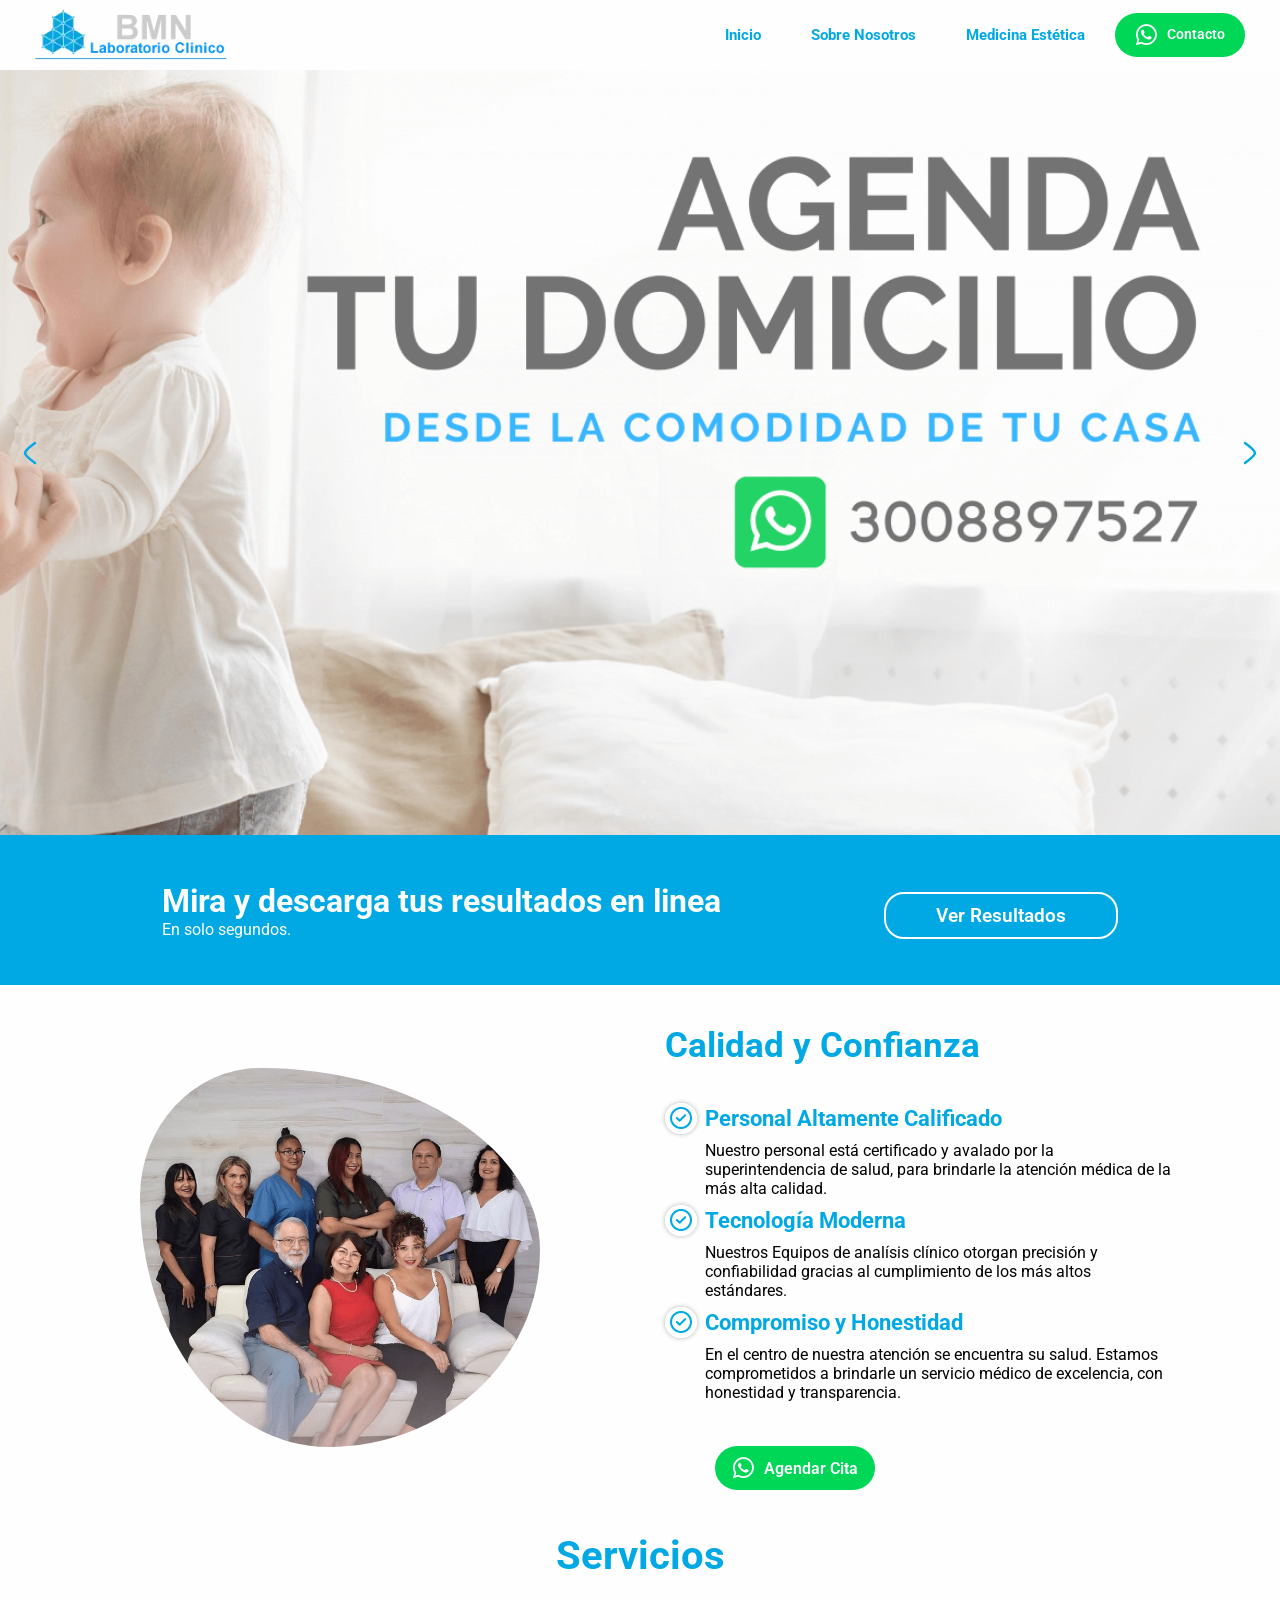
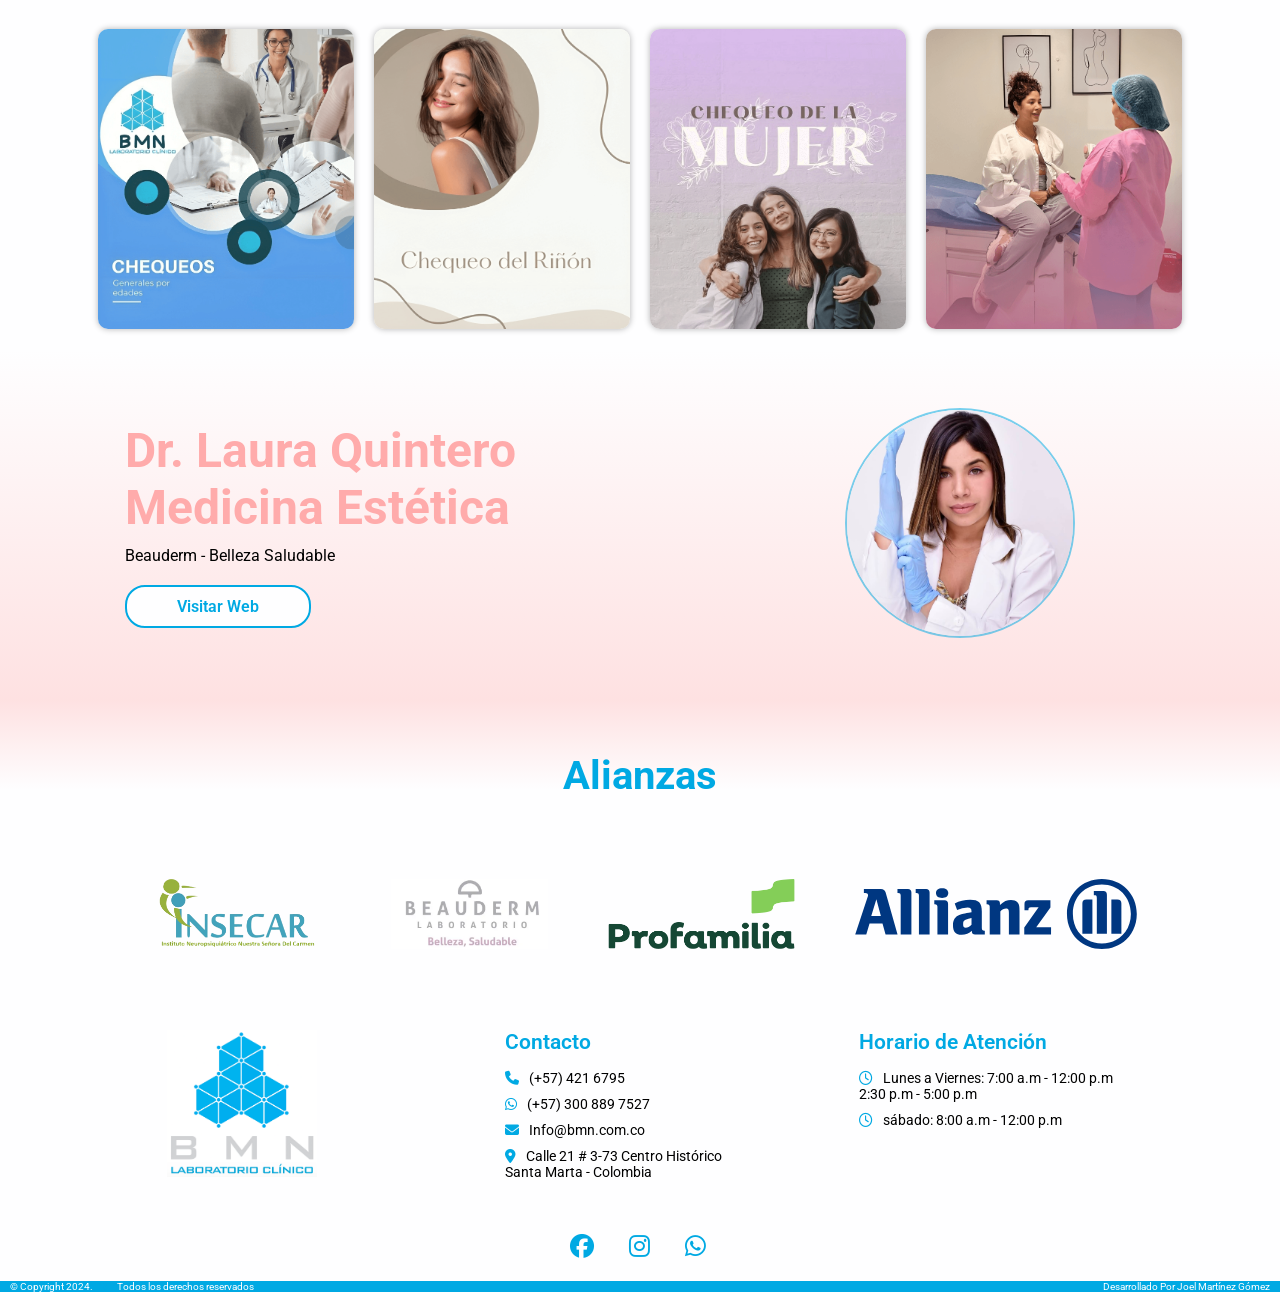
==== index.html @ 138e433e "Se agregó nuevo contenido" ====
<!DOCTYPE html>
<html lang="es">
  <head>
    <meta charset="UTF-8" />
    <meta name="viewport" content="width=device-width, initial-scale=1.0" />
    <meta name="author" content="Joel Martínez Gómez - Laboratorio Clínico Betty Mercado Niebles">
    <meta name="keywords" content="Laboratorio Clínico, Análisis Clínicos, Betty Mercado Niebles, Salud, Resultados Rápidos, Examenes de Sangre, Santa Marta, Colombia">
    <meta name="description" content="Laboratorio Clínico Betty Mercado Niebles ofrecemos servicios de análisis clínicos precisos y confiables. Comprometidos con tu salud, brindamos resultados rápidos y honestos.">
    <meta name="robots" content="index, follow">
    <meta property="og:title" content="Laboratorio Clínico Betty Mercado Niebles">
    <meta property="og:description" content="Servicios de análisis clínicos precisos y confiables con resultados rápidos y honestos.">
    <meta property="og:image" content="/assets/webp/logo-bmn-laboratirío-clinico.png">
    <meta property="og:url" content="https://example.com">
    <link rel="shortcut icon" href="/assets/webp/Logo_BMN.webp" type="image/x-icon"/>
    <title>BMN Laboratorio Clinico - Profesionales de la salud</title>   
    <link rel="stylesheet" href="/css/Style.css" />
    <link rel="stylesheet" href="/css/nav.css" />
    <link rel="stylesheet" href="/css/modal.css" />
    <link rel="stylesheet" href="/css/slider.css" />
    <link rel="stylesheet" href="/css/footer.css" />
    <!-- font-awesome -->
    <link rel="stylesheet" href="https://cdnjs.cloudflare.com/ajax/libs/font-awesome/6.5.2/css/all.min.css" integrity="sha512-SnH5WK+bZxgPHs44uWIX+LLJAJ9/2PkPKZ5QiAj6Ta86w+fsb2TkcmfRyVX3pBnMFcV7oQPJkl9QevSCWr3W6A==" crossorigin="anonymous" referrerpolicy="no-referrer" />
  </head>
  <body>
    <header class="header">
      <nav class="nav">
        <a href="index.html" class="logo">
          <img src="/assets/webp/logo-2-laboratorio-clinico-betty-mercado-niebles.webp" alt="Logo del Laboratorio Clínico Betty Mercado Niebles"/>
        </a>
        <button class="b-submenu" aria-label="Abrir menú">
          <i class="fas fa-bars"></i>
        </button>
        <ul class="nav-menu">
          <li class="nav-menu-item">
            <a href="index.html" class="nav-menu-link nav-link">Inicio</a>
          </li>

          <li class="nav-menu-item">
            <a href="sobre-nosotros.html" class="nav-menu-link nav-link">Sobre Nosotros</a>
          </li>

          <li class="nav-menu-item beauderm">
            <a href="https://www.beauderm.co/" class="nav-menu-link nav-link">Medicina Estética</a>
          </li>

          <li class="nav-menu-item">
            <a href="https://api.whatsapp.com/send/?phone=573008897527&text=Bienvenido+al+Chat+de+BMN%2C+como+podemos+ayudarte%3F&type=phone_number&app_absent=0" class="agendar nav-menu-link"><i class="fa-brands fa-whatsapp" style="font-size: 1.5rem; margin-right: 10px;"></i>Contacto</a>
          </li>
        </ul>
      </nav>
      <section class="conten-slider">
        <div class="slider" id="slider">
          <div class="slider-sec slide1">
            <img src="/assets/webp/DOMICILIO-DE-TOMA-DE-MUESTRA-BMN.png" alt="Toma de muestras a domicilio con el Laboratorío Clínico Betty Mercado Niebles" class="slider-img"/>
          </div>
          <div class="slider-sec slide2">
            <img
              src="/assets/webp/pruebas-covid-19-BMN.jpg" alt="Pruebas-covid-19 en el BMN Laboratorío Clínico Betty Mercado Niebles" class="slider-img"/>
          </div>
          <div class="slider-sec slide3">
            <img
              src="/assets/webp/ubicacion laboratorio clinico betty mercado niebles.png" alt="Laboratorio Clínico Betty Mercado Niebles" class="slider-img"/>
            <h1>Laboratorio Clínico Betty Mercado Niebles</h1>
          </div>
        </div>
        <div class="slide-btn btn-right" id="btn-right">
          <svg
            viewBox="0 0 24 24"
            width="40"
            height="40"
            fill="none"
          >
            <path
              d="M9.00005 6C9.00005 6 15 10.4189 15 12C15 13.5812 9 18 9 18"
              stroke="currentColor"
              stroke-width="1.5"
              stroke-linecap="round"
              stroke-linejoin="round"
            />
          </svg> 
        </div>
        <div class="slide-btn btn-left" id="btn-left">
          <svg
            viewBox="0 0 24 24"
            width="40"
            height="40"
            fill="none"
          >
            <path
              d="M15 6C15 6 9.00001 10.4189 9 12C8.99999 13.5812 15 18 15 18"
              stroke="currentColor"
              stroke-width="1.5"
              stroke-linecap="round"
              stroke-linejoin="round"
            />
          </svg>
        </div>
      </section>
      <section class="banner2">

      </section>
    </header>
    <main>
      <section class="bg-resultadosweb">
        <div class="resultadosweb">
          <div class="text-resultadosweb">
            <h2>Mira y descarga tus resultados en linea</h2>
            <p>En solo segundos.</p>
          </div>
          <button>
            <a href="http://190.85.45.218/baxweb/Principal/PRINCIPAL.php">Ver Resultados</a>
          </button>
        </div>
      </section>
      <section class="sec1">
        <div class="conten1">
          <div class="imagesec1">
            <img src="/assets/webp/equipo-BMN-laboratorio-clinico.png" alt=""/>
          </div>
          
          <div class="conten-textos">
            <h2 class="titulo1">Calidad y Confianza</h2>
            <ul>
              <li>
                <h3><span><i class="fa-regular fa-circle-check"></i></span>Personal Altamente Calificado</h3>
                <p>Nuestro personal está certificado y avalado por la superintendencia de salud, para brindarle la atención médica de la más alta calidad.</p>
              </li>
              <li>
                <h3><span><i class="fa-regular fa-circle-check"></i></span>Tecnología Moderna</h3>
                <p>Nuestros Equipos de analísis clínico otorgan precisión y confiabilidad gracias al cumplimiento de los más altos estándares.</p>
              </li>
              <li>
                <h3><span><i class="fa-regular fa-circle-check"></i></span>Compromiso y Honestidad</h3>
              <p>En el centro de nuestra atención se encuentra su salud. Estamos comprometidos a brindarle un servicio médico de excelencia, con honestidad y transparencia.</p>
              </li>
            </ul> 
              <br>
            <a href="https://api.whatsapp.com/send/?phone=573008897527&text=Bienvenido+al+Chat+de+BMN%2C+como+podemos+ayudarte%3F&type=phone_number&app_absent=0" class="agendar"><i class="fa-brands fa-whatsapp" style="font-size: 1.5rem; margin-right: 10px;"></i>Agendar Cita</a>
          </div>         
        </div>
      </section>
      <section class="sec2">
        <div>
          <h2 class="titulo">Servicios</h2>
          <div class="galeria">
            <div class="imgh">
              <img src="/assets/webp/chequeos-generales BMN.png" alt="" />
              <!-- Enlace que activa el modal -->
              <a href="" class="modal-link" data-modal="modal1">
                <div class="hoverg">
                  <svg
                    viewBox="0 0 24 24"
                    width="40"
                    height="40"
                    color="#ffffff"
                    fill="none"
                  >
                    <path
                      d="M4.5 18C3.96555 17.8228 3.53433 17.5662 3.17157 17.1945C2 15.994 2 14.0618 2 10.1975C2 6.33316 2 4.40099 3.17157 3.2005C4.34315 2 6.22876 2 10 2H14C17.7712 2 19.6569 2 20.8284 3.2005C22 4.40099 22 6.33316 22 10.1975C22 14.0618 22 15.994 20.8284 17.1945C20.4657 17.5662 20.0345 17.8228 19.5 18"
                      stroke="currentColor"
                      stroke-width="1.5"
                      stroke-linecap="round"
                    />
                    <path
                      d="M8.91499 16.7661C10.1081 15.0762 10.7046 14.2312 11.5143 14.0528C11.8336 13.9824 12.1664 13.9824 12.4857 14.0528C13.2954 14.2312 13.8919 15.0762 15.085 16.7661C16.4811 18.7436 17.1791 19.7324 16.9605 20.5425C16.875 20.8594 16.7031 21.151 16.4611 21.3897C15.8425 22 14.5617 22 12 22C9.43831 22 8.15747 22 7.5389 21.3897C7.29691 21.151 7.12502 20.8594 7.03949 20.5425C6.82085 19.7324 7.5189 18.7436 8.91499 16.7661Z"
                      stroke="currentColor"
                      stroke-width="1.5"
                      stroke-linecap="round"
                    />
                  </svg>
                  <p>Conoce más</p>
                </div>
              </a>
            </div>
            <div class="imgh">
              <img
                src="/assets/webp/Chequeo de riñones bmn laboratorio clinico.png"
                alt=""
              />
              <a href="" class="modal-link" data-modal="modal2">
                <div class="hoverg">
                  <svg
                    xmlns="http://www.w3.org/2000/svg"
                    viewBox="0 0 24 24"
                    width="40"
                    height="40"
                    color="#ffffff"
                    fill="none"
                  >
                    <path
                      d="M4.5 18C3.96555 17.8228 3.53433 17.5662 3.17157 17.1945C2 15.994 2 14.0618 2 10.1975C2 6.33316 2 4.40099 3.17157 3.2005C4.34315 2 6.22876 2 10 2H14C17.7712 2 19.6569 2 20.8284 3.2005C22 4.40099 22 6.33316 22 10.1975C22 14.0618 22 15.994 20.8284 17.1945C20.4657 17.5662 20.0345 17.8228 19.5 18"
                      stroke="currentColor"
                      stroke-width="1.5"
                      stroke-linecap="round"
                    />
                    <path
                      d="M8.91499 16.7661C10.1081 15.0762 10.7046 14.2312 11.5143 14.0528C11.8336 13.9824 12.1664 13.9824 12.4857 14.0528C13.2954 14.2312 13.8919 15.0762 15.085 16.7661C16.4811 18.7436 17.1791 19.7324 16.9605 20.5425C16.875 20.8594 16.7031 21.151 16.4611 21.3897C15.8425 22 14.5617 22 12 22C9.43831 22 8.15747 22 7.5389 21.3897C7.29691 21.151 7.12502 20.8594 7.03949 20.5425C6.82085 19.7324 7.5189 18.7436 8.91499 16.7661Z"
                      stroke="currentColor"
                      stroke-width="1.5"
                      stroke-linecap="round"
                    />
                  </svg>
                  <p>Conoce más</p>
                </div>
              </a>
            </div>

            <div class="imgh">
              <img
                src="/assets/webp/chequeo-de-la-mujer-bmn-laboratorio-clinico.png"
                alt="chequeos clinicos de la mujer en BMN Laboratorio clinico"
              />
              <a href="" class="modal-link" data-modal="modal3">
                <div class="hoverg">
                  <svg
                    xmlns="http://www.w3.org/2000/svg"
                    viewBox="0 0 24 24"
                    width="40"
                    height="40"
                    color="#ffffff"
                    fill="none"
                  >
                    <path
                      d="M4.5 18C3.96555 17.8228 3.53433 17.5662 3.17157 17.1945C2 15.994 2 14.0618 2 10.1975C2 6.33316 2 4.40099 3.17157 3.2005C4.34315 2 6.22876 2 10 2H14C17.7712 2 19.6569 2 20.8284 3.2005C22 4.40099 22 6.33316 22 10.1975C22 14.0618 22 15.994 20.8284 17.1945C20.4657 17.5662 20.0345 17.8228 19.5 18"
                      stroke="currentColor"
                      stroke-width="1.5"
                      stroke-linecap="round"
                    />
                    <path
                      d="M8.91499 16.7661C10.1081 15.0762 10.7046 14.2312 11.5143 14.0528C11.8336 13.9824 12.1664 13.9824 12.4857 14.0528C13.2954 14.2312 13.8919 15.0762 15.085 16.7661C16.4811 18.7436 17.1791 19.7324 16.9605 20.5425C16.875 20.8594 16.7031 21.151 16.4611 21.3897C15.8425 22 14.5617 22 12 22C9.43831 22 8.15747 22 7.5389 21.3897C7.29691 21.151 7.12502 20.8594 7.03949 20.5425C6.82085 19.7324 7.5189 18.7436 8.91499 16.7661Z"
                      stroke="currentColor"
                      stroke-width="1.5"
                      stroke-linecap="round"
                    />
                  </svg>
                  <p>Conoce más</p>
                </div>
              </a>
            </div>

            <div class="imgh">
              <img src="/assets/webp/Medicina Estetica.png" alt="" />
              <a href="https://www.beauderm.co/" target="_blank">
                <div class="hoverg">
                  <svg
                    xmlns="http://www.w3.org/2000/svg"
                    viewBox="0 0 24 24"
                    width="40"
                    height="40"
                    color="#ffffff"
                    fill="none"
                  >
                    <path
                      d="M4.5 18C3.96555 17.8228 3.53433 17.5662 3.17157 17.1945C2 15.994 2 14.0618 2 10.1975C2 6.33316 2 4.40099 3.17157 3.2005C4.34315 2 6.22876 2 10 2H14C17.7712 2 19.6569 2 20.8284 3.2005C22 4.40099 22 6.33316 22 10.1975C22 14.0618 22 15.994 20.8284 17.1945C20.4657 17.5662 20.0345 17.8228 19.5 18"
                      stroke="currentColor"
                      stroke-width="1.5"
                      stroke-linecap="round"
                    />
                    <path
                      d="M8.91499 16.7661C10.1081 15.0762 10.7046 14.2312 11.5143 14.0528C11.8336 13.9824 12.1664 13.9824 12.4857 14.0528C13.2954 14.2312 13.8919 15.0762 15.085 16.7661C16.4811 18.7436 17.1791 19.7324 16.9605 20.5425C16.875 20.8594 16.7031 21.151 16.4611 21.3897C15.8425 22 14.5617 22 12 22C9.43831 22 8.15747 22 7.5389 21.3897C7.29691 21.151 7.12502 20.8594 7.03949 20.5425C6.82085 19.7324 7.5189 18.7436 8.91499 16.7661Z"
                      stroke="currentColor"
                      stroke-width="1.5"
                      stroke-linecap="round"
                    />
                  </svg>
                  <p>Conoce más</p>
                </div>
              </a>
            </div>
          </div>
        </div>
      </section>
      <section class="modales">
        <div class="modal" id="modal1">
          <div class="modal-content">
            <span class="close-button" id="closeModal">&times;</span>
            <div>
              <h2>¡Chequeo General!</h2>
              <p>Mantente al día con tu salud y la de tu familia</p>
              <br>
              <ul>
                <p>Chequeo del Niño y Adolecente</p>
                <li><i class="fa-regular fa-circle-check"></i>Hemograma</li>
                <li><i class="fa-regular fa-circle-check"></i>Glicemia</li>
                <li><i class="fa-regular fa-circle-check"></i>Parcial de Orina</li>
                <li><i class="fa-regular fa-circle-check"></i>Coprologico</li>
              </ul>
              <ul>
                <p>Chequeo del Adulto</p>
                <li><i class="fa-regular fa-circle-check"></i>Hemograma</li>
                <li><i class="fa-regular fa-circle-check"></i>Glicemia</li>
                <li><i class="fa-regular fa-circle-check"></i>Parcial de Orina</li>
                <li><i class="fa-regular fa-circle-check"></i>Perfil Lipídico</li>
                <li><i class="fa-regular fa-circle-check"></i>Acido Urico</li>
                <li><i class="fa-regular fa-circle-check"></i>TSH</li>
                <li><i class="fa-regular fa-circle-check"></i>Creatinina</li>
                <li><i class="fa-regular fa-circle-check"></i>Vitamina D</li>
                <li><i class="fa-regular fa-circle-check"></i>GGT</li>
              </ul>
            </div>
            <div class="modal-img">
              <img src="/assets/webp/chequeos-generales BMN.png" alt="">
            </div>
          </div>
        </div>

        <div class="modal" id="modal2">
          <div class="modal-content">
            <span class="close-button" id="closeModal">&times;</span>
            <div>
              <h2>¡Chequeo de Riñones!</h2>
              <p>Mantente al día con tu salud y la de tu familia</p>
              <br>
              <ul>
                <p>Examenes Recomendados</p>
                <li><i class="fa-regular fa-circle-check"></i>Creatinina</li>
                <li><i class="fa-regular fa-circle-check"></i>Creatinina en Orina</li>
                <li><i class="fa-regular fa-circle-check"></i>Parcial de Orina</li>
                <li><i class="fa-regular fa-circle-check"></i>BUN</li>
                <li><i class="fa-regular fa-circle-check"></i>Microalbuminuria</li>
                <li><i class="fa-regular fa-circle-check"></i>Fósforo</li>
                <li><i class="fa-regular fa-circle-check"></i>Potasio</li>
                <li><i class="fa-regular fa-circle-check"></i>Albumina</li>
                <li><i class="fa-regular fa-circle-check"></i>Urea</li>
              </ul>
            </div>
            <div class="modal-img">
              <img src="/assets/webp/Chequeo de riñones bmn laboratorio clinico.png" alt="">
            </div>
          </div>
        </div>

        <div class="modal" id="modal3">
          <div class="modal-content">
            <span class="close-button" id="closeModal">&times;</span>
            <div>
              <h2>¡Chequeo De La Mujer!</h2>
              <p>Mantente al día con tu salud y la de tu familia</p>
              <br>
              <ul>
                <p>Examenes Recomendados</p>
                <li><i class="fa-regular fa-circle-check"></i>Perfil Lipídico</li>
                <li><i class="fa-regular fa-circle-check"></i>Hemograma</li>
                <li><i class="fa-regular fa-circle-check"></i>Ácido Urico</li>
                <li><i class="fa-regular fa-circle-check"></i>Vitamina D</li>
                <li><i class="fa-regular fa-circle-check"></i>GGT</li>
                <li><i class="fa-regular fa-circle-check"></i>Creatinina</li>
                <li><i class="fa-regular fa-circle-check"></i>Glicemia</li>
                <li><i class="fa-regular fa-circle-check"></i>TSH</li>
                <li><i class="fa-regular fa-circle-check"></i>Parcial de Orina</li>
              </ul>
            </div>
            <div class="modal-img">
              <img src="/assets/webp/chequeo-de-la-mujer-bmn-laboratorio-clinico.png" alt="">
            </div>
          </div>
        </div>
      </div>
      <!-- Estructura del modal -->
      </section>
      <section class="bg-estetica">
        <div class="estetica">
          <div class="text-estetica">
            <h2>
              Dr. Laura Quintero <br />
              Medicina Estética
            </h2>
            <p>Beauderm - Belleza Saludable</p>
            <button><a href="https://www.beauderm.co/">Visitar Web</a></button>
          </div>
        </div>
        <div class="image">
          <a href="https://www.beauderm.co/">
            <img src="/assets/webp/beauderm estética.jpg" alt="" />
          </a>          
        </div>
      </section>
      <section class="clientes">
        <h2 class="titulo">Alianzas</h2>
        <div class="cards">
          <div class="card">
            <img src="/assets/webp/logo-insecar-co.png" alt="" />
          </div>
          <div class="card">
            <img src="/assets/webp/logo-beauderm.webp" alt="" />
          </div>
          <div class="card">
            <img src="/assets/webp/logo-nuevo-profamilia-verde.png" alt="" />
          </div>
          <div class="card">
            <img src="/assets/webp/allianz-logo.svg" alt="" />
          </div>
        </div>
      </section>
    </main>

    <footer class="footer" id="footer">
        <div class="footer__container">
          <div class="footer__contact">
            <div class="footer__tenic">
              <a href="#"><img
                src="/assets/webp/logo-bmn-laboratirío-clinico.png"
                loading="lazy"
                alt="Logo del Laboratorío Clínico Betty Mercado Niebles"
              /></a>
              
              <div class="footer__soporte">
                <h3>Contacto</h3>
                <ul>
                  <li><i class="fa-solid fa-phone"></i>(+57) 421 6795</li>
                  <li>
                    <a href="" target="_blank"><i class="fa-brands fa-whatsapp"></i>(+57) 300 889 7527</a>
                  </li>
                  <li>
                    <a><i class="fa-solid fa-envelope"></i>Info@bmn.com.co</a>
                  </li>
                  <li>
                    <i class="fa-solid fa-location-dot"></i>Calle 21 # 3-73 Centro Histórico <br> Santa Marta - Colombia</li>
                </ul>
              </div>

              <div class="atencion footer__soporte ">
                <h3>Horario de Atención</h3>
                <ul>
                  <li>
                    <p><i class="fa-regular fa-clock"></i>Lunes a Viernes: 7:00 a.m - 12:00 p.m <br> 2:30 p.m - 5:00 p.m</p>
                  </li>
                  <li><p><i class="fa-regular fa-clock"></i>sábado: 8:00 a.m - 12:00 p.m</p></li>
                </ul>
              </div>
            </div>

          </div>
        </div>
        <div class="i-redes">
            <ul class="iconos">
                <li class="list-inline-item"><a href="https://www.facebook.com/bmnlaboratorioclinico" target="_blank"><i class="fa-brands fa-facebook"></i></a></li>
                <li class="list-inline-item"><a href="https://www.instagram.com/bmnlaboratorio/" target="_blank"><i class="fa-brands fa-instagram"></i></a></li>
                <li class="list-inline-item"><a href="https://api.whatsapp.com/send/?phone=573008897527&text=Bienvenido+al+Chat+de+BMN%2C+como+podemos+ayudarte%3F&type=phone_number&app_absent=0" target="_blank"><i class="fa-brands fa-whatsapp"></i></a></li>
            </ul>
        </div> 
        <div class="copyright">
          <p>&copy; Copyright 2024.
          <strong><span class="span__span">BMN</span></strong>Todos los derechos reservados</p>
          <p>Desarrollado Por Joel Martínez Gómez</p>
        </div>
    </footer>

    <script defer src="/javascript/menu.js"></script>
    <script defer src="/javascript/slider.js"></script>
    <script defer src="/javascript/modal.js"></script>
  </body>
</html>
---- css/Style.css ----
@import url("https://fonts.googleapis.com/css2?family=Roboto:ital,wght@0,100;0,300;0,400;0,500;0,700;0,900;1,100;1,300;1,400;1,500;1,700;1,900&display=swap");

* {
  margin: 0;
  padding: 0;
  box-sizing: border-box;
  font-family: var(--text-secundario);
}
:root {
  /* colores */
  --primar-color: #fefeff;
  --secundari-color: #00a9e3;
  --tercer-color: #ffdfdfb4;
  --secundari-color-transp: #00aae386;
  /*Textos*/
  --text-principal: Helvetica, Arial, sans-serif;
  --text-secundario: "Roboto", sans-serif;
}
a {
  text-decoration: none;
  color: inherit;
  font-size: inherit;
}
body {
  background-color: var(--primar-color);
}

/*Resultados Web*/
.bg-resultadosweb {
  background-color: var(--secundari-color);
  color: var(--primar-color);
  min-height: 150px;
}
.resultadosweb {
  display: flex;
  justify-content: space-evenly;
  align-items: center;
  flex-wrap: wrap;
  min-height: 150px;
}
.text-resultadosweb h2 {
  color: var(--primar-color);
  font-size: 2rem;
}

.resultadosweb button {
  margin-top: 10px;
  padding: 10px 50px;
  border-radius: 20px;
  border: 2px solid var(--primar-color);
  background-color: var(--secundari-color);
  color: var(--primar-color);
  font-size: 1.2rem;
  font-weight: 600;
  transition: all ease .5s;
}
.resultadosweb button:hover {
  background-color: var(--primar-color);
  color: var(--secundari-color);
}
.titulo {
  font-weight: bold;
  font-size: 40px;
  color: var(--secundari-color);
  text-align: center;
  margin-bottom: 50px;
}
/*Secciones*/
.sec1 {
  display: flex;
  justify-content: center;
  align-items: center;
  padding: 20px 0px;
  margin-top: 20px;
  
}

.titulo1 {
  text-align: left !important;
  font-weight: bold;
  font-size: 35px;
  color: var(--secundari-color);
  margin-bottom: 30px;
}

.conten1 {
  display: flex;
  justify-content: center;
  align-items: center;
  gap: 50px;
  width: 90%;
  
}
.imagesec1{
  width: 50%;
  display: flex;
  justify-content: center;
  align-items: center;
}

.conten1 .imagesec1 img {
  width: 400px;
  border-radius: 30% 70% 53% 47% / 34% 48% 52% 66%;
  
}
.conten-textos {
  display: flex;
  justify-content: center;
  flex-direction: column;
  width: 50%;
}
.conten-textos ul {
  list-style: none;
  align-self: center;
}

.conten-textos h3 {
  color: var(--secundari-color);
  font-size: 22px;
  margin: 10px 0px;
}
.conten-textos h3 span {
  color: var(--secundari-color);
  background-color: #fff;
  border-radius: 50%;
  font-size: 22px;
  padding: 3px 5px;
  margin-right: 8px;
  box-shadow: 0 0 5px rgba(0, 0, 0, 0.3);
}
.conten-textos p {
  margin: 5px 40px;
}
.conten-textos .agendar {
  display: flex;
  justify-content: center;
  align-items: center;
  color: var(--primar-color);
  background-color: var(--secundari-color);
  border-radius: 25px;
  width: 160px;
  margin-left: 50px;
  margin-top: 20px;
  padding: 10px;
  font-size: 1rem;
  font-weight: 600;
  transition: all ease .5s;
}
.agendar:hover {
  background-color: #00d757;
}

.sec2 {
  display: flex;
  justify-content: center;
  align-items: center;
  width: 100%;
  min-height: 400px;
  margin-top: 20px;
  margin-bottom: 20px;
}

.galeria {
  display: flex;
  justify-content: center;
  align-items: center;
  gap: 20px;
}

.imgh {
  height: 300px;
  width: calc(95% / 3);
  overflow: hidden;
  position: relative;
  cursor: pointer;
  border-radius: 10px;
  box-shadow: 0 0 6px rgba(0, 0, 0, 0.3);
}
.imgh > img {
  width: 100%;
  height: 100%;
  object-fit: cover;
  display: block;
}
.hoverg {
  position: absolute;
  width: 100%;
  height: 100%;
  top: 0;
  transform: scale(0);
  background: var(--secundari-color-transp);
  transition: transform 0.5s ease;
  display: flex;
  justify-content: center;
  align-items: center;
  flex-direction: column;
}

.hoverg img {
  width: 50px;
}

.hoverg p {
  color: #fff;
}

.imgh:hover .hoverg {
  transform: scale(1);
}

/* Medicina Estética */
.bg-estetica {
  /* background: -webkit-linear-gradient(to bottom, #fffde400, #ffbfbf); */
  /* Chrome 10-25, Safari 5.1-6 */
  background: linear-gradient(to bottom, #fffde400, #ffbfbf75);
  /* W3C, IE 10+/ Edge, Firefox 16+, Chrome 26+, Opera 12+, Safari 7+ */
  /* background: rgb(255,223,223);
  background: radial-gradient(circle, rgba(255,223,223,1) 0%, rgba(255,255,255,1) 90%); */
  background-size: cover;
  background-repeat: no-repeat;
  background-position: center center;
  min-height: 350px;
  display: flex;
  align-items: center;
}
.estetica {
  display: flex;
  justify-content: center;
  align-items: center;
  flex-direction: column;
  width: 50%;
  height: 100%;
}
.bg-estetica .image {
  width: 50%;
  text-align: center;
}
.bg-estetica .image img {
  width: 230px;
  height: 230px;
   border-radius: 50%;
  object-fit: cover;
  border: 2px solid var(--secundari-color-transp);
  transition: all ease .4s;
}
.bg-estetica .image img:hover {
  scale: 1.05;
}
.text-estetica h2 {
  color: #ffabab;
  font-size: 3rem;
}
.text-estetica p {
  margin: 10px 0px;
}
.text-estetica button {
  margin-top: 10px;
  padding: 10px 50px;
  border-radius: 20px;
  border: 2px solid var(--secundari-color);
  background-color: var(--primar-color);
  color: var(--secundari-color);
  font-size: 1rem;
  font-weight: 600;
  cursor: pointer;
}
.text-estetica button:hover {
  color: var(--primar-color);
  background-color: var(--secundari-color);
}

/* sec3 */
.clientes {
  display: flex;
  justify-content: center;
  align-items: center;
  flex-direction: column;
  min-height: 300px;
  background: linear-gradient(180deg, #ffbfbf75 0%, rgba(255, 255, 255, 0) 30%);
  /* background: linear-gradient(to bottom, #ffbfbf75,#00aae300 ); */
  padding-top: 30px;
}
.cards {
  display: flex;
  justify-content: center;
  align-items: center;
  overflow: hidden;
  width:100% ;
}

.card {
  display: flex;
  justify-content: center;
  align-items: center;
  margin: 20px;
  padding: 10px;
  width: auto;
  height: auto;
  
}

.card img {
  width: 100%;
  height: 70px;
  object-fit: cover;
}

@media (min-width: 1600px) {
  .conten1 {
    width: 1200px;
    
  }
}

@media (max-width: 1100px) {
  .conten1 {
    flex-direction: column;
  }
  .conten-textos {
    align-items: center;
    width: 80%;
  }
  .imagesec1{
    width: 100%;
  }

  .conten-textos ul {
    margin-left: 15px;
  }
  .conten-textos .agendar {
    margin-left: 0px;

  }
  .galeria {
    flex-wrap: wrap;
  }
  .cards {
    flex-wrap: wrap;
  }
  .sec2 {
    margin-top: 80px;
  }

  .titulo1 {
    text-align: center;
    margin-bottom: 15px;
  }

  .conten-textos h3 span {
    margin-right: 15px;
  }
}

/* submenú - menú Responsive*/
@media (max-width: 780px) {

  .text-estetica h2 {
    font-size: 2rem;
  }
  .imgh {
    width: 40%;
  }
}

@media (max-width: 600px) {
  .resultadosweb {
    padding: 15px;
  }

  .text-resultadosweb {
    text-align: center;
    font-size: 80%;
  }
  .conten-textos {
    width: 100%;
  }
  .bg-estetica {
    flex-direction: column;
    padding: 30px;
    gap: 20px;
  }
  
  .estetica {
    text-align: center;
    width: 100%;
  }

  .text-estetica h2 {
    font-size: 2.3rem;
  }
}

@media (max-width: 500px) {
  .imgh {
    width: 90%;
    height: auto;
  }

  nav > a {
    font-size: 18px;
    margin-right: 3%;
    padding: 3%;
  }
  .conten1 img {
    width: 95%;
  }
  .sec1 {
    width: 100%;
  }
  .conten-textos {
    width: 100%;
  }

  .conten-textos ul {
    margin-left: 0px;
    width: 100%;
  }

  .bg-estetica .image{
    width: 100%;
  }
}
@media (max-width: 400px) {
  .logo img {
    width: 180px;
  }

  .imagesec1 img{
    width: 90% !important;
  }

  .text-estetica h2 {
    font-size: 2rem;
  }

  .card {
    width: 100%;  
  }
  .card img {
    width: 80%;
    height: 100%;
  }
  .conten-textos h3 {
    font-size: 18px;
  }
  .titulo1 {
    text-align: center !important;
    font-size: 30px;
  }
}

@media (max-width: 300px) {
  .logo img {
    width: 150px !important;
  }
  .conten-textos li  {
    margin-top: 20px;
  }
  .conten-textos li h3 {
    font-size: 1.2rem;
    text-align: center;
    margin-top: 10px;
  }
  .titulo1 {
    text-align: center !important;
    font-size: 25px;
  }
  .conten-textos h3 span {
    display: none;
}
  .conten-textos p {
    margin: 5px 20px;
    text-align: justify;
}
  .bg-estetica{
    padding-bottom: 100px;
    padding: 15px;
  }
  .bg-estetica .image img {
    width: 100%;
    height: auto;
  }
}

@media (max-width: 270px) {

  .resultadosweb button {
    padding: 10px 30px;
    font-size: 1.2rem;

}
  .text-estetica h2 {
    color: #ffabab;
    font-size: 1.5rem;
  }
  .text-estetica button {
    margin-top: 10px;
    padding: 10px 25px;
    font-size: 1rem;

  }
}
---- css/nav.css ----
.nav {
  display: flex;
  align-items: center;
  justify-content: space-between;
  background-color: var(--primar-color);
  height: 70px;
  position: fixed;
  width: 100%;
  top: 0;
  left: 0;
  padding: 0px 30px;
  z-index: 100;
}
.logo img {
  width: 200px;
}

.nav-menu {
  display: flex;
  list-style: none;
}

.nav-menu-item {
  display: flex;
  justify-content: center;
  align-items: center;
  font-size: 13px;
  margin: 0 5px;
  width: max-content;
}

.nav-menu-item .agendar {
  display: flex;
  justify-content: center;
  align-items: center;
  color: var(--primar-color);
  
  border-radius: 30px;
  width: 130px;
  padding: 10px;
  font-size: 0.9rem;
  font-weight: 600;
  line-height: 0;
  transition: all ease .3s;
}
.sec1 .agendar, .nav-menu-item .agendar {
  background-color: #00d757;
}
.agendar:hover {
  background-color: var(--secundari-color);
}

.nav-link {
  color: var(--secundari-color);
  font-family: var(--text-secundario);
  font-size: 15px;
  font-weight: 700 !important;
  text-decoration: none;
  padding: 8px 10px;
  margin: 5px 10px;
  transition: all 0.1s ease;
}

.nav-link:hover {
  background-color: var(--secundari-color);
  color: var(--primar-color);
  border-radius: 20px;
}
.beauderm a:hover {
  background-color: #ffb5b5;
}

/*submenú*/
.b-submenu {
  color: #034574;
  background: none;
  border: none;
  font-size: 30px;
  padding: 0 10px;
  line-height: 0px;
  cursor: pointer;
  display: none;
}

.b-submenu i img {
  width: 30px;
}

/* submenú - menú Responsive*/
@media (max-width: 780px) {
  .nav {
    justify-content: space-between;
    padding-left: 20px;
  }

  .nav-menu {
    flex-direction: column;
    align-items: start;
    margin: 0;
    background-color: #ffffff;
    position: fixed;
    top: 68px;
    width: 100%;
    padding: 10px 0;
    height: calc(45% - 10px);
    overflow-y: auto;
    left: 100%;
    overflow: hidden;
    transition: left 0.5s;
    
  }

  .nav-menu-item, .nav-menu-item a {
    line-height: 40px;
    width: 100% !important;
    justify-content: flex-start;
  }
  .nav-menu-item .agendar{
    width: 130px !important;
  }

  .nav-menu-link:hover,
  .nav-menu-link_active {
    background: none;
    color: #83c5f7;
  }

  .b-submenu {
    display: block;
  }

  .nav-menu_visible {
    left: 0;
  }

  .b-submenu:focus:not(:focus-visible) {
    outline: none;
  }
}
@media (max-width: 200px) {
  .logo img {
    width: 100px !important;
  }
  .footer__tenic img {
    width: 100%;
  }

  .contact-nosotros a {
    margin-top: 10px;
    padding: 10px 30px;

}
}
---- css/modal.css ----
/* modal */

/* Estilos para el enlace */
.modal-link {
  cursor: pointer;
  color: rgb(0, 0, 0);
  text-decoration: underline;
  margin-top: 10px;
}

/* Estilos para el modal */
.modal {
  display: none;
  position: fixed;
  top: 0;
  left: 0;
  width: 100%;
  height: 100%;
  background-color: rgba(0, 0, 0, 0.5);
  justify-content: center;
  align-items: center;
}

.modal-content {
  display: flex;
  justify-content: center;
  align-items: center;
  flex-wrap: wrap;
  background-color: white;
  padding: 5px 30px;
  border-radius: 8px;
  box-shadow: 0 5px 15px rgba(0, 0, 0, 0.3);
  text-align: center;
  gap: 20px;
  height: 70%;
  overflow-y: scroll;
  
}

.modal-content h2{
    color: var(--secundari-color);
    margin: 5px;
}

.modal-content ul {
  text-align: left;
  margin: 10px;
  list-style: none;
  
}


.modal-content ul > p{
  font-size: 1rem;
  font-weight: 500;
  color: var(--secundari-color);
}

.modal-content ul li i {
  color: var(--secundari-color);
  margin: 5px;
  
}
.modal-content .modal-img img{
    width: 280px;
    border-radius: 20px;
}

.close-button {
  cursor: pointer;
  color: rgb(0, 0, 0);
  font-size: 50px;
  position: absolute;
  top: 10px;
  right: 20px;
}
.modal-content::-webkit-scrollbar{
  width: 20px;
}

.modal-content::-webkit-scrollbar-thumb{
  background-color: var(--primar-color);
  border-radius: 10px;
}

@media (min-height: 700px) {
  .modal-content{
    height: 500px;
  }
}
@media (max-width: 700px) {
  .modal-content{
    width: 90%;
  }
}
---- css/slider.css ----
*{
  box-sizing: border-box;
}
.conten-slider {
  width: 100% !important;
  height: 85vh !important;
  margin-top: 70px !important;
  margin: auto;
  overflow: hidden;
  position: relative;
}
.slider {
  display: flex;
  width: 300%;
  height: 100%;
  margin-left: -100%;
}

.slider-sec {
  width: 100%;
}
.slide1 img{
  object-position: right top;
 }
 .slide2 img{
  object-position: left center ;
 }
 .slide3 img{
  object-position: left top;
 }

.slide3 h1{
 display: none;
}
.slider-img {
  display: block;
  width: 100%;
  height: 100%;
  object-fit: cover;
  
}

.slide-btn {
  display: flex;
  justify-content: center;
  align-items: center;
  position: absolute;
  font-size: 30px;
  width: 40px;
  height: 40px;
  top: 50%;
  transform: translateY(-50%);
  text-align: center;
  border-radius: 50%;
  cursor: pointer;
  
}
.slide-btn svg {
  color: #00a9e3;
}

.slide-btn:hover{
  background-color: #00a9e3;

}
.slide-btn svg:hover {
  color: #fff;
}

.btn-right {
  right: 10px;
}
.btn-left {
  left: 10px;
}

.banner2{
  height: 90vh;
  width: 100%;
  background-image: url(/assets/webp/bmn-laboratorio-adultos-mayores.png);
  background-position: top;
  background-repeat: no-repeat;
  background-size: cover;
  margin-top: 60px;
}

@media (min-width:1500px){
  .conten-slider {
    height: 92vh !important;

  }

}

@media (max-width:1100px){
  .slide1 img{
    object-position: 95% 50% ;
   }
   .slide2 img{
    object-position: 0% 50%;
   }
   .conten-slider {
    height: 60vh !important;

  }

}

@media (max-width:800px){

  .conten-slider{
    display: none;
  }
  .banner2{
    height: 60vh;
  }

}

@media (min-width:801px){
  .banner2{
    display: none;
  }

}

@media (max-width:500px){
  .banner2{
    height: 50vh;
  }

}

@media (max-width:300px){
  .banner2{
    height: 40vh;
  }

}
---- css/footer.css ----
* {
  margin: 0;
  padding: 0;
  box-sizing: border-box;
}
.footer {
  background-color: var(--primar-color);
}

.footer__container {
  display: flex;
  justify-content: center;
  align-items: center;
  color: #000;
  padding: 30px;
}

.footer__contact {
  width: 100%;
  height: 100%;
}

.footer__tenic {
  display: flex;
  justify-content: space-evenly;
  align-items: start;
  flex-wrap: wrap !important;
  width: 100%;
  height: 100%;
}

.footer__tenic img {
  width: 150px;
  margin-right: 50px;
}

.footer__soporte {
  display: flex;
  flex-direction: column;
  gap: 1rem;
}

.footer__soporte h3 {
  font-size: 1.3rem;
  font-weight: 600;
  color: var(--secundari-color);
}

.footer__soporte ul {
  display: flex;
  flex-direction: column;
  gap: 10px;
  list-style: none;
}

.footer__soporte ul li {
  width: 100%;
  font-size: 14px;
}

.footer__soporte ul li a {
  outline: none;
  text-decoration: none;
  color: #000;
}
.footer__soporte ul li i {
  margin-right: 10px;
  color: var(--secundari-color);
}

.i-redes {
  display: flex;
  justify-content: center;
  align-items: center;
  height: 70px;
}

.iconos {
  display: flex;
  justify-content: center;
  align-items: center;
  list-style: none;
  gap: 20px;
}

.iconos a i {
  font-size: 24px;
  color: var(--secundari-color);
  padding: 10px;
  margin-left: -5px;
  transition: 0.5s ease;
}

.copyright {
  display: flex;
  justify-content: space-between;
  background-color: var(--secundari-color);
  color: var(--primar-color);
  font-size: 10px;
}
.copyright p {
  margin: 0px 10px;
}

.span__span {
  color: var(--secundari-color);
}

/* resposive */

@media (max-width: 1000px) {
  .footer__tenic {
    padding: 25px;
  }
}

@media (max-width: 800px) {
  /* footer */
  .atencion {
    margin-top: 20px;

  }

}

@media (max-width: 580px) {
  /* footer */

  .footer__tenic {
    gap: 20px;

  }
  .footer__tenic img{
    margin-right: 0;
  }

  .copyright {
    font-size: 13px;
  }
}
@media (max-width: 300px) {
  .footer__container {
    padding: 0px;
}
}

@media (max-width: 200px) {
  .footer__tenic img {
    width: 120px !important;
  }

}
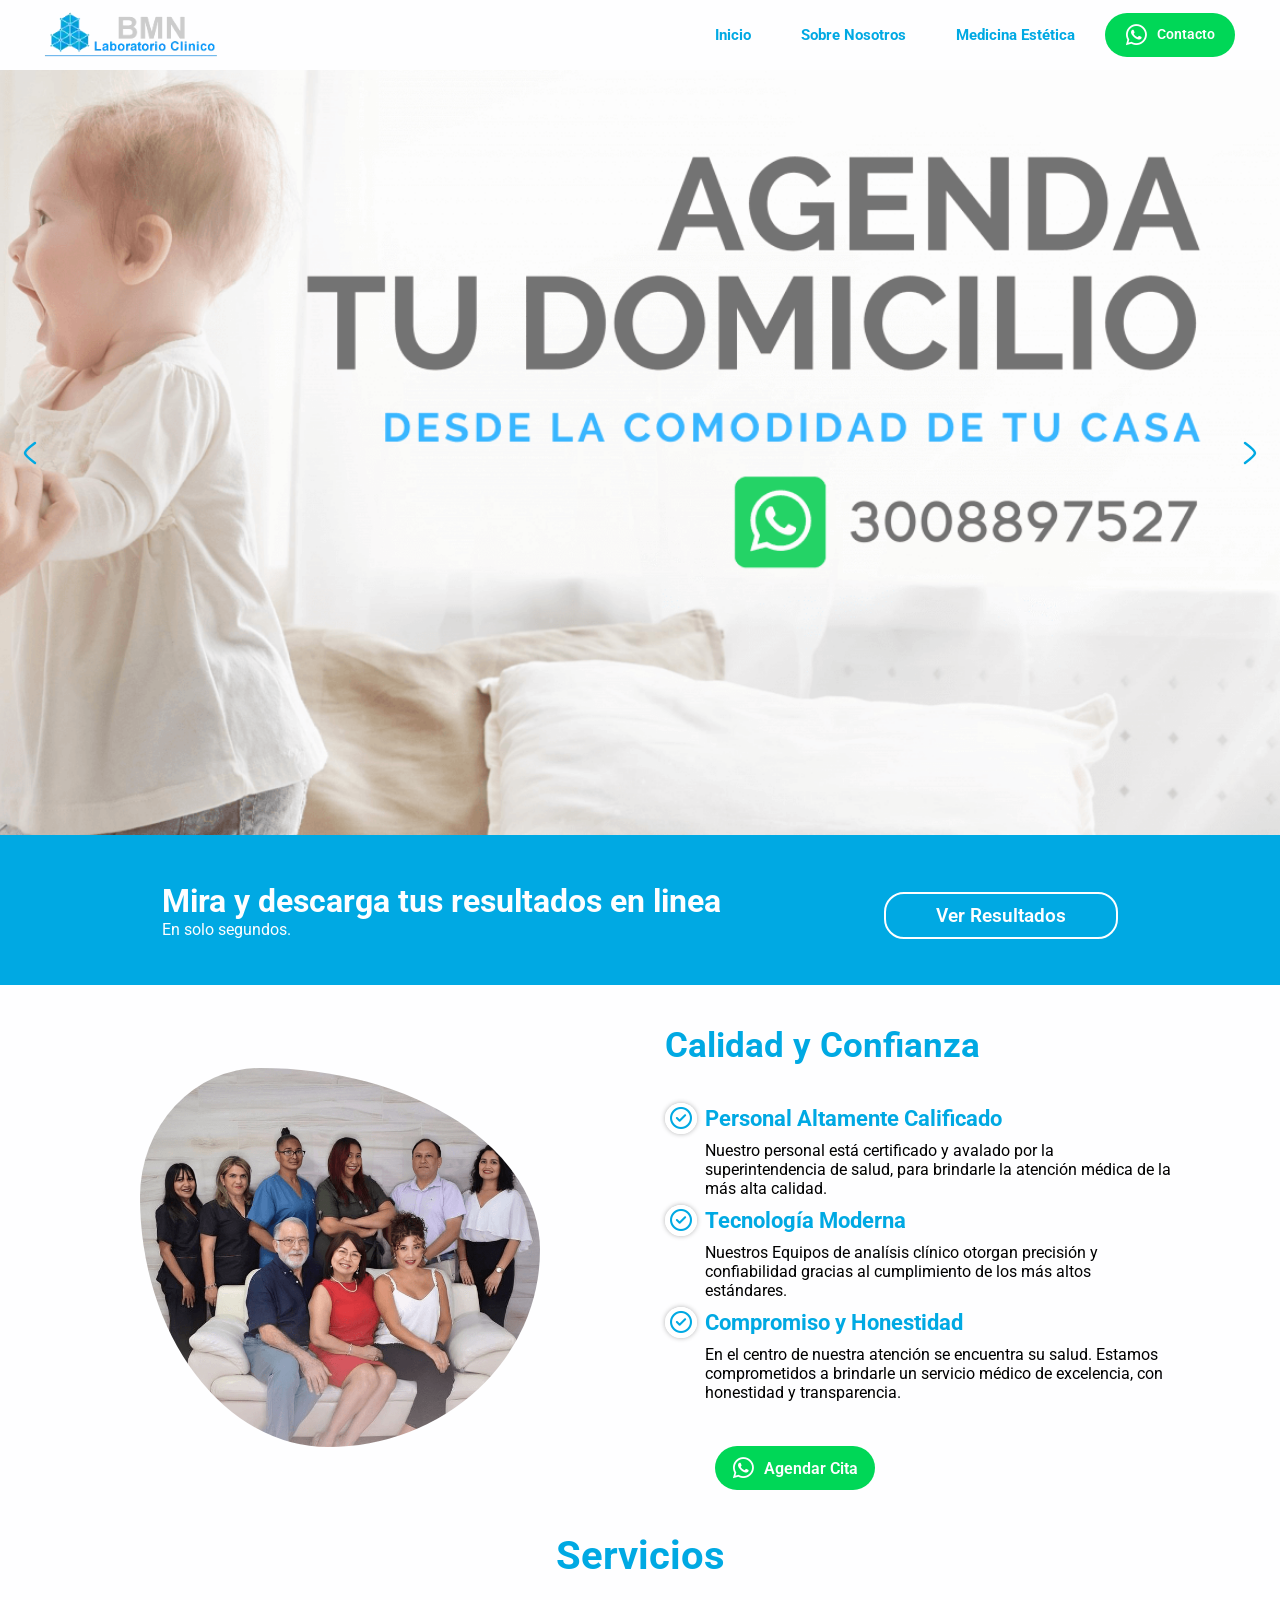
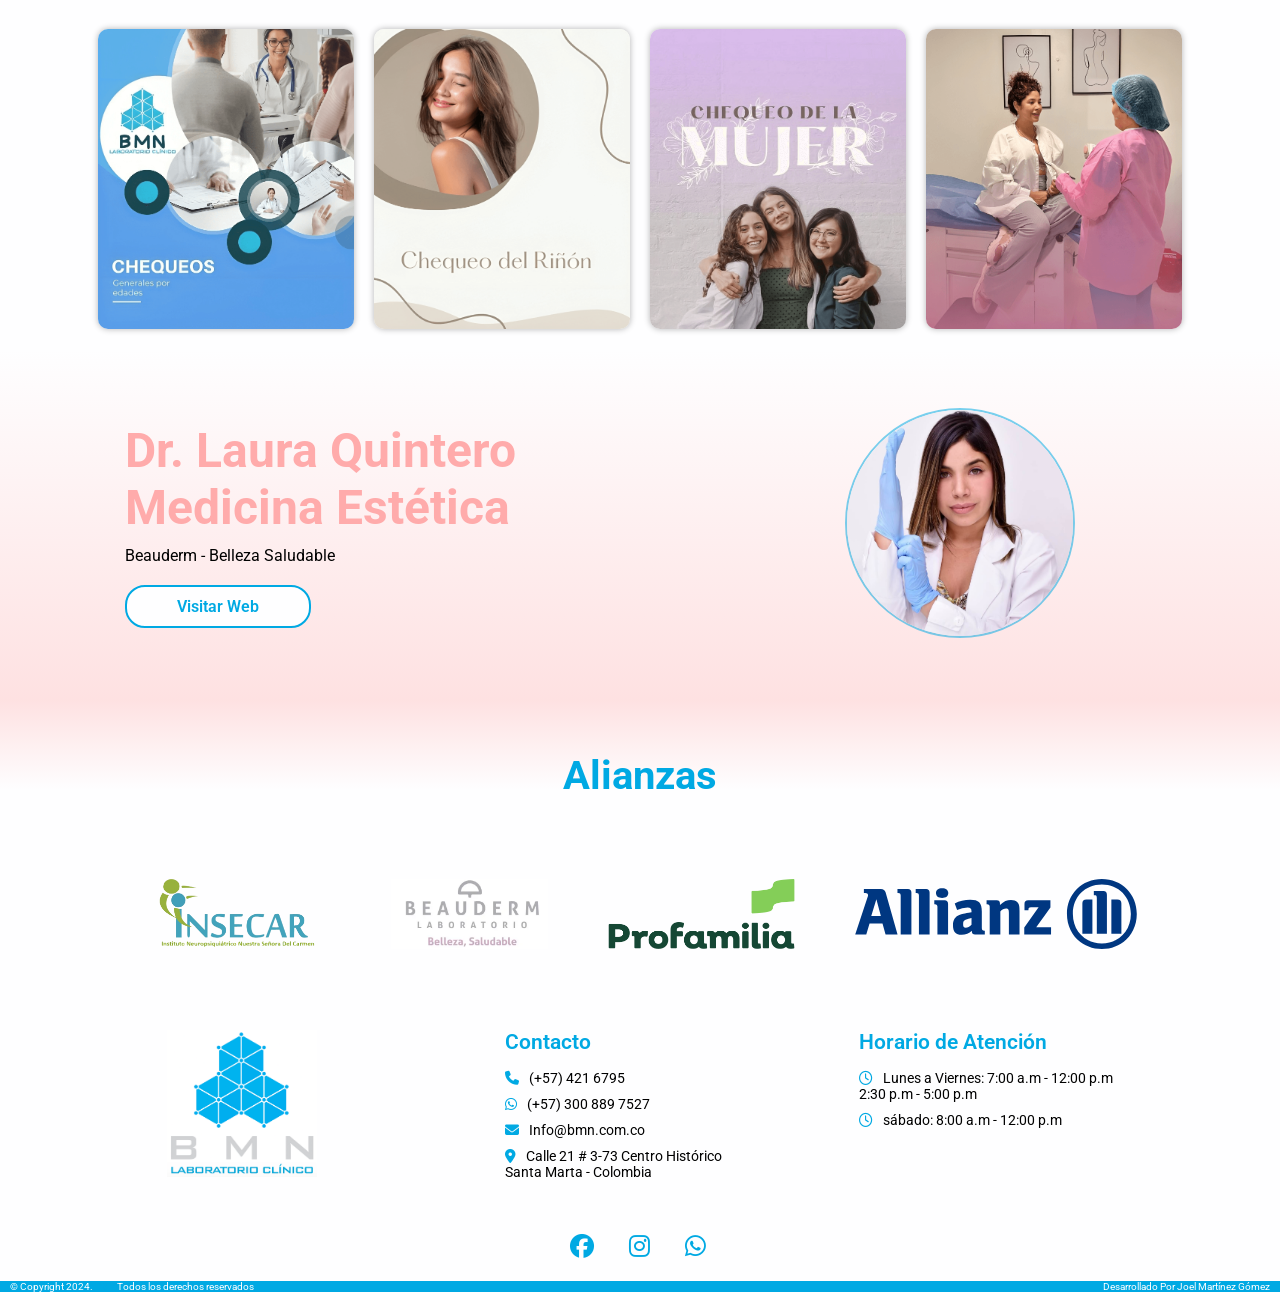
==== commit 5a538bc3: "Cambio de logo y se agregaron etiquetas para optimización seo" ====
--- a/index.html
+++ b/index.html
@@ -7,10 +7,11 @@
     <meta name="keywords" content="Laboratorio Clínico, Análisis Clínicos, Betty Mercado Niebles, Salud, Resultados Rápidos, Examenes de Sangre, Santa Marta, Colombia">
     <meta name="description" content="Laboratorio Clínico Betty Mercado Niebles ofrecemos servicios de análisis clínicos precisos y confiables. Comprometidos con tu salud, brindamos resultados rápidos y honestos.">
     <meta name="robots" content="index, follow">
+    <!-- Información para las redes sociales -->
     <meta property="og:title" content="Laboratorio Clínico Betty Mercado Niebles">
     <meta property="og:description" content="Servicios de análisis clínicos precisos y confiables con resultados rápidos y honestos.">
     <meta property="og:image" content="/assets/webp/logo-bmn-laboratirío-clinico.png">
-    <meta property="og:url" content="https://example.com">
+    <meta property="og:url" content="https://www.bmn.com.co/">
     <link rel="shortcut icon" href="/assets/webp/Logo_BMN.webp" type="image/x-icon"/>
     <title>BMN Laboratorio Clinico - Profesionales de la salud</title>   
     <link rel="stylesheet" href="/css/Style.css" />
--- a/css/nav.css
+++ b/css/nav.css
@@ -1,3 +1,9 @@
+.header{
+  display: flex;
+  justify-content: center;
+  align-items: center;
+  width: 100%;
+}
 .nav {
   display: flex;
   align-items: center;
@@ -8,11 +14,11 @@
   width: 100%;
   top: 0;
   left: 0;
-  padding: 0px 30px;
+  padding: 0px 40px;
   z-index: 100;
 }
 .logo img {
-  width: 200px;
+  width: 180px;
 }
 
 .nav-menu {
@@ -85,7 +91,12 @@
 .b-submenu i img {
   width: 30px;
 }
+@media (min-width: 1700px) {
+  .nav {
+    padding: 0px 200px;
 
+  }
+}
 /* submenú - menú Responsive*/
 @media (max-width: 780px) {
   .nav {
@@ -137,6 +148,11 @@
     outline: none;
   }
 }
+@media (max-width: 300px){
+  .nav{
+    padding: 0px 0px;
+  }
+}
 @media (max-width: 200px) {
   .logo img {
     width: 100px !important;
@@ -149,5 +165,5 @@
     margin-top: 10px;
     padding: 10px 30px;
 
-}
+  }
 }
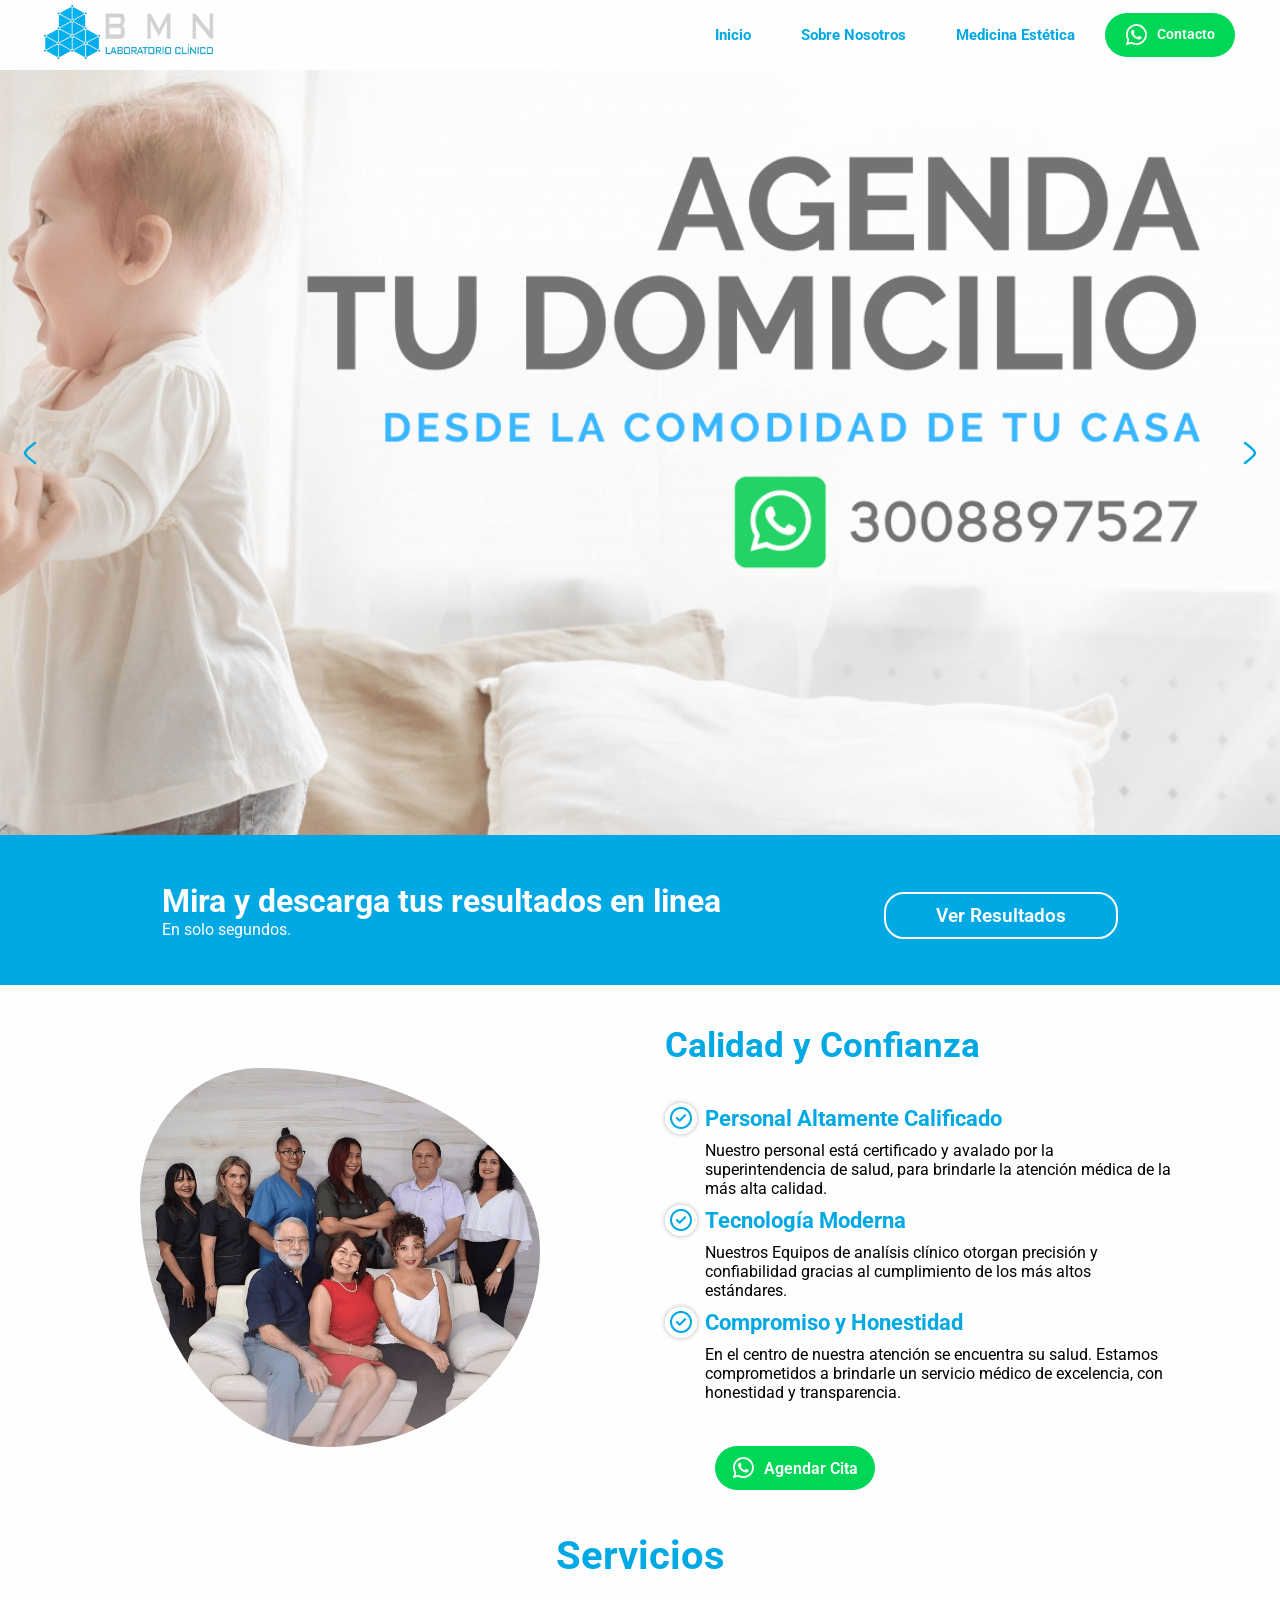
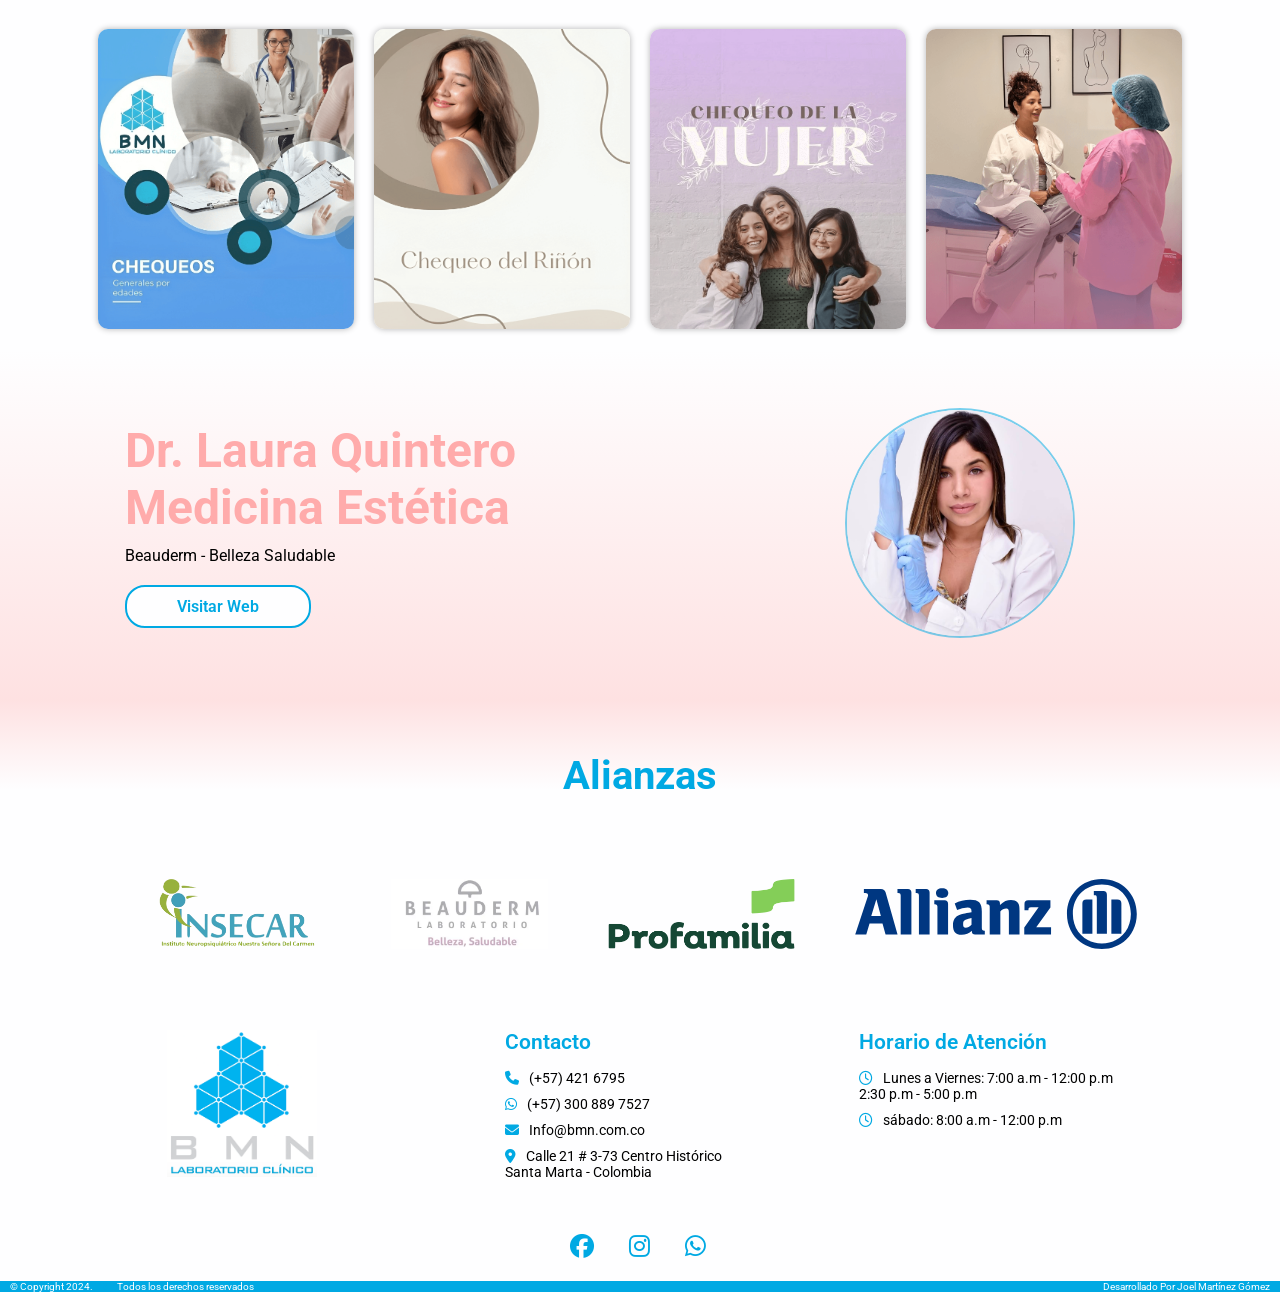
==== commit 1e4111df: "Cambio de logo 1" ====
--- a/index.html
+++ b/index.html
@@ -26,7 +26,7 @@
     <header class="header">
       <nav class="nav">
         <a href="index.html" class="logo">
-          <img src="/assets/webp/logo-2-laboratorio-clinico-betty-mercado-niebles.webp" alt="Logo del Laboratorio Clínico Betty Mercado Niebles"/>
+          <img src="/assets/webp/logo2-bmn-laboratirío-clinico.webp" alt="Logo del Laboratorio Clínico Betty Mercado Niebles"/>
         </a>
         <button class="b-submenu" aria-label="Abrir menú">
           <i class="fas fa-bars"></i>
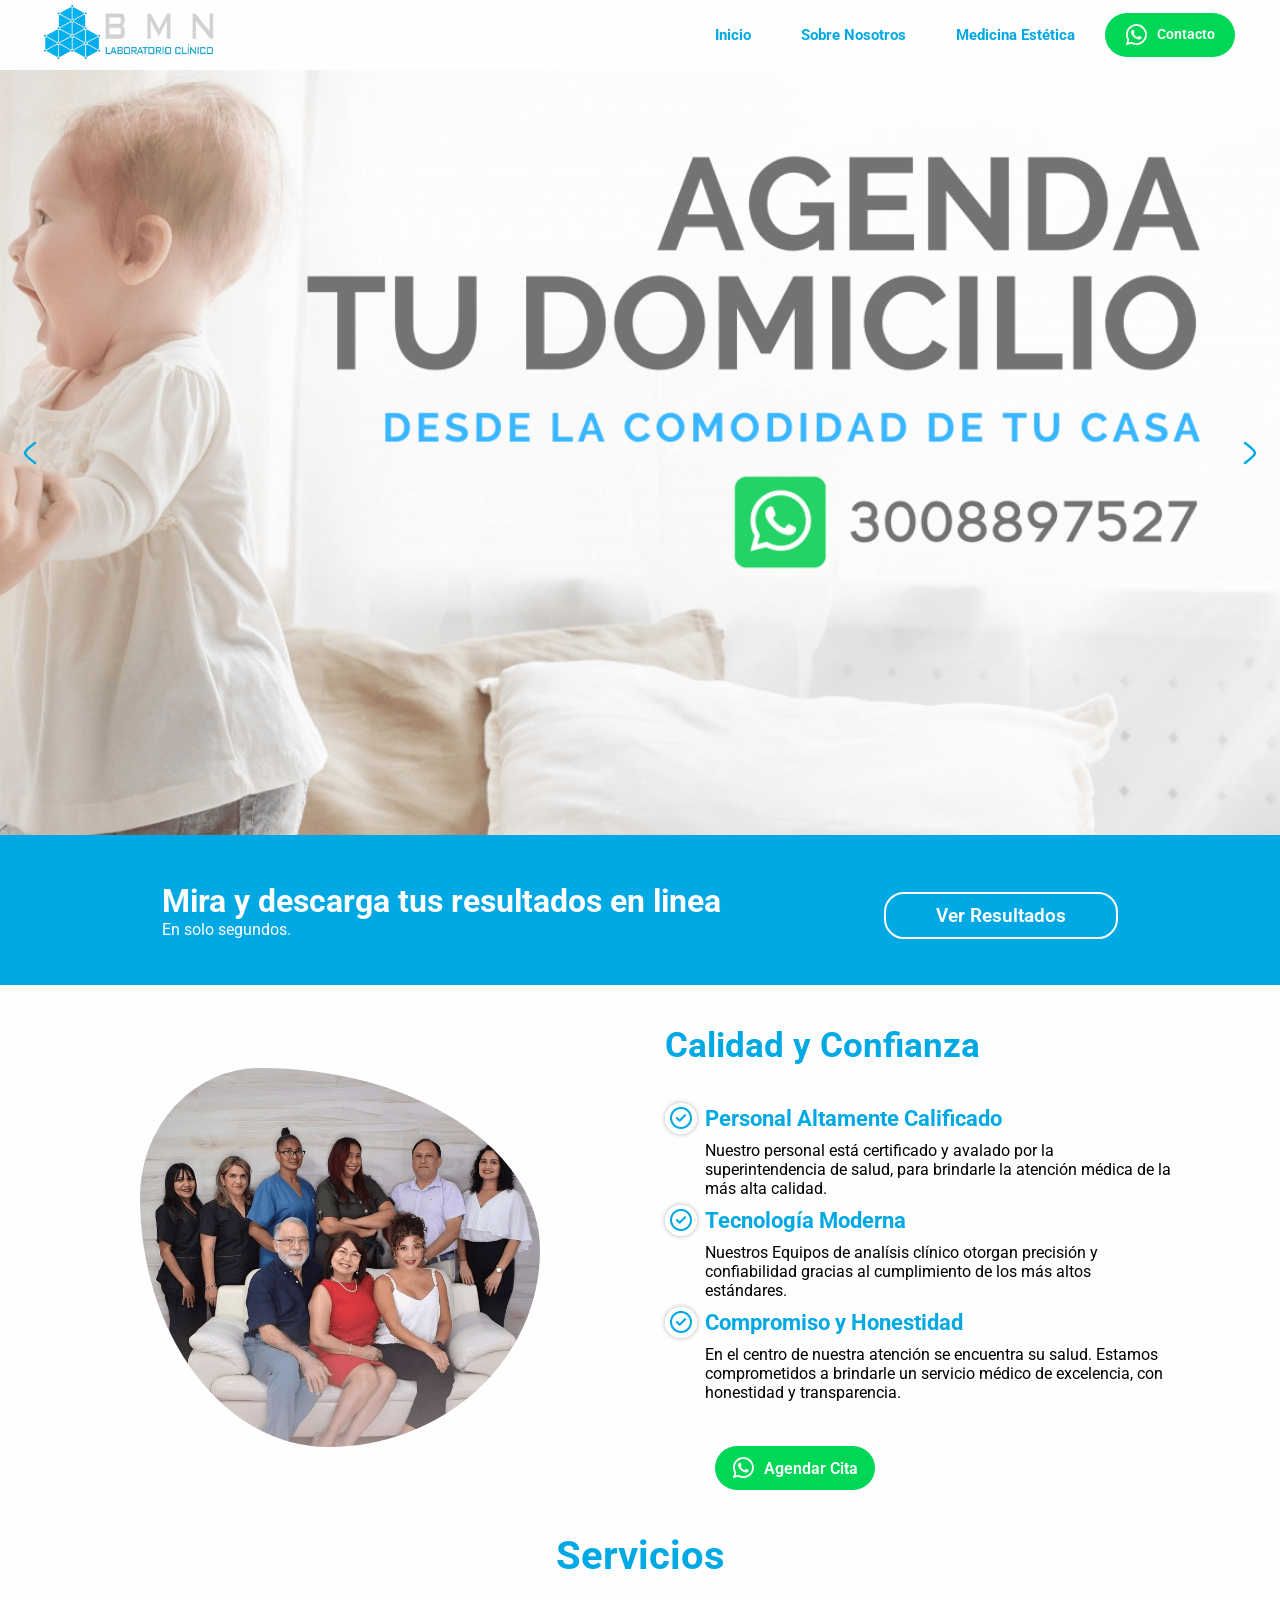
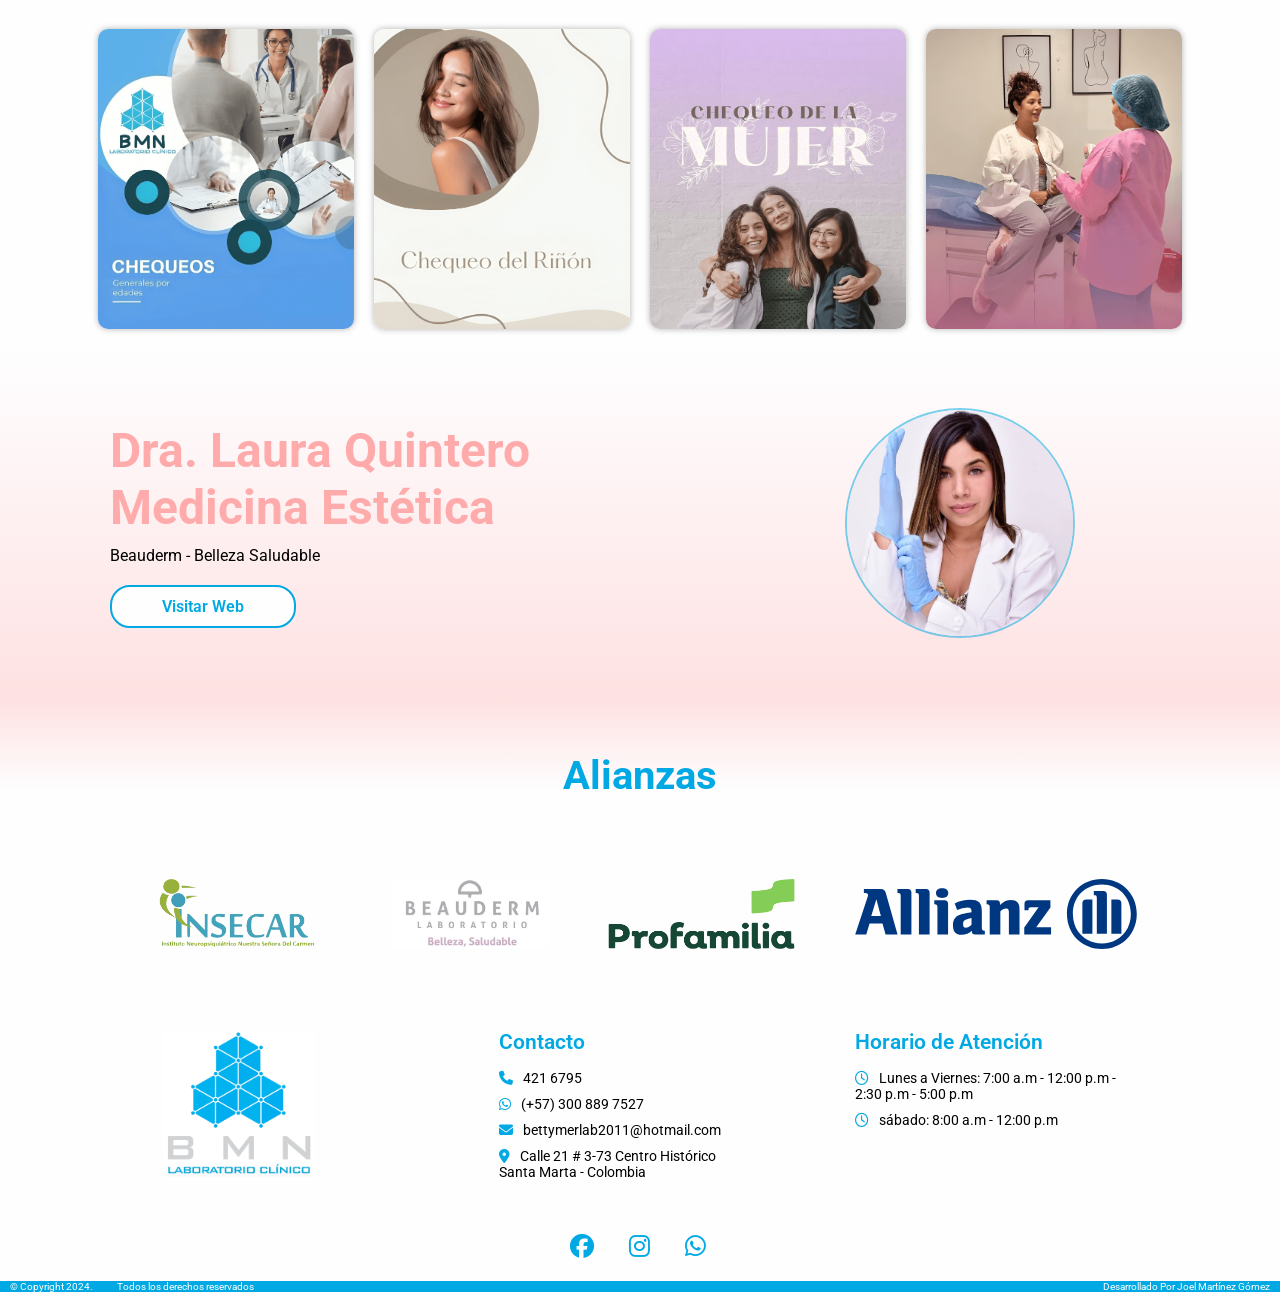
==== commit 4e396826: "Actualización de la información del footer" ====
--- a/index.html
+++ b/index.html
@@ -41,7 +41,7 @@
           </li>
 
           <li class="nav-menu-item beauderm">
-            <a href="https://www.beauderm.co/" class="nav-menu-link nav-link">Medicina Estética</a>
+            <a href="https://www.instagram.com/dra.lauraquinterom/" class="nav-menu-link nav-link">Medicina Estética</a>
           </li>
 
           <li class="nav-menu-item">
@@ -241,10 +241,9 @@
 
             <div class="imgh">
               <img src="/assets/webp/Medicina Estetica.png" alt="" />
-              <a href="https://www.beauderm.co/" target="_blank">
+              <a href="https://www.instagram.com/dra.lauraquinterom/" target="_blank">
                 <div class="hoverg">
                   <svg
-                    xmlns="http://www.w3.org/2000/svg"
                     viewBox="0 0 24 24"
                     width="40"
                     height="40"
@@ -363,15 +362,15 @@
         <div class="estetica">
           <div class="text-estetica">
             <h2>
-              Dr. Laura Quintero <br />
+              Dra. Laura Quintero <br />
               Medicina Estética
             </h2>
             <p>Beauderm - Belleza Saludable</p>
-            <button><a href="https://www.beauderm.co/">Visitar Web</a></button>
+            <button><a href="https://www.instagram.com/dra.lauraquinterom/">Visitar Web</a></button>
           </div>
         </div>
         <div class="image">
-          <a href="https://www.beauderm.co/">
+          <a href="https://www.instagram.com/dra.lauraquinterom/">
             <img src="/assets/webp/beauderm estética.jpg" alt="" />
           </a>          
         </div>
@@ -408,12 +407,12 @@
               <div class="footer__soporte">
                 <h3>Contacto</h3>
                 <ul>
-                  <li><i class="fa-solid fa-phone"></i>(+57) 421 6795</li>
+                  <li><i class="fa-solid fa-phone"></i>421 6795</li>
                   <li>
                     <a href="" target="_blank"><i class="fa-brands fa-whatsapp"></i>(+57) 300 889 7527</a>
                   </li>
                   <li>
-                    <a><i class="fa-solid fa-envelope"></i>Info@bmn.com.co</a>
+                    <a><i class="fa-solid fa-envelope"></i>bettymerlab2011<br>@hotmail.com </a>
                   </li>
                   <li>
                     <i class="fa-solid fa-location-dot"></i>Calle 21 # 3-73 Centro Histórico <br> Santa Marta - Colombia</li>
@@ -424,7 +423,7 @@
                 <h3>Horario de Atención</h3>
                 <ul>
                   <li>
-                    <p><i class="fa-regular fa-clock"></i>Lunes a Viernes: 7:00 a.m - 12:00 p.m <br> 2:30 p.m - 5:00 p.m</p>
+                    <p><i class="fa-regular fa-clock"></i>Lunes a Viernes: 7:00 a.m - 12:00 p.m -<br>  2:30 p.m - 5:00 p.m</p>
                   </li>
                   <li><p><i class="fa-regular fa-clock"></i>sábado: 8:00 a.m - 12:00 p.m</p></li>
                 </ul>
--- a/css/Style.css
+++ b/css/Style.css
@@ -447,6 +447,10 @@
     text-align: center !important;
     font-size: 30px;
   }
+
+  .atencion br{
+    display: none;
+  }
 }
 
 @media (max-width: 300px) {
--- a/css/footer.css
+++ b/css/footer.css
@@ -63,6 +63,7 @@
   text-decoration: none;
   color: #000;
 }
+
 .footer__soporte ul li i {
   margin-right: 10px;
   color: var(--secundari-color);
@@ -105,6 +106,9 @@
 .span__span {
   color: var(--secundari-color);
 }
+.footer__soporte ul li a br{
+  display: none;
+}
 
 /* resposive */
 
@@ -118,9 +122,7 @@
   /* footer */
   .atencion {
     margin-top: 20px;
-
   }
-
 }
 
 @media (max-width: 580px) {
@@ -141,14 +143,25 @@
 @media (max-width: 300px) {
   .footer__container {
     padding: 0px;
-}
+  }
+  .footer__soporte{
+    width: 100% ;
+    
+  }
+  .footer__soporte ul li a br{
+    display: block;
+
+  }
+  .footer__tenic{
+    padding: 10px;
+  }
+
 }
 
 @media (max-width: 200px) {
   .footer__tenic img {
     width: 120px !important;
   }
-
 }
 
 
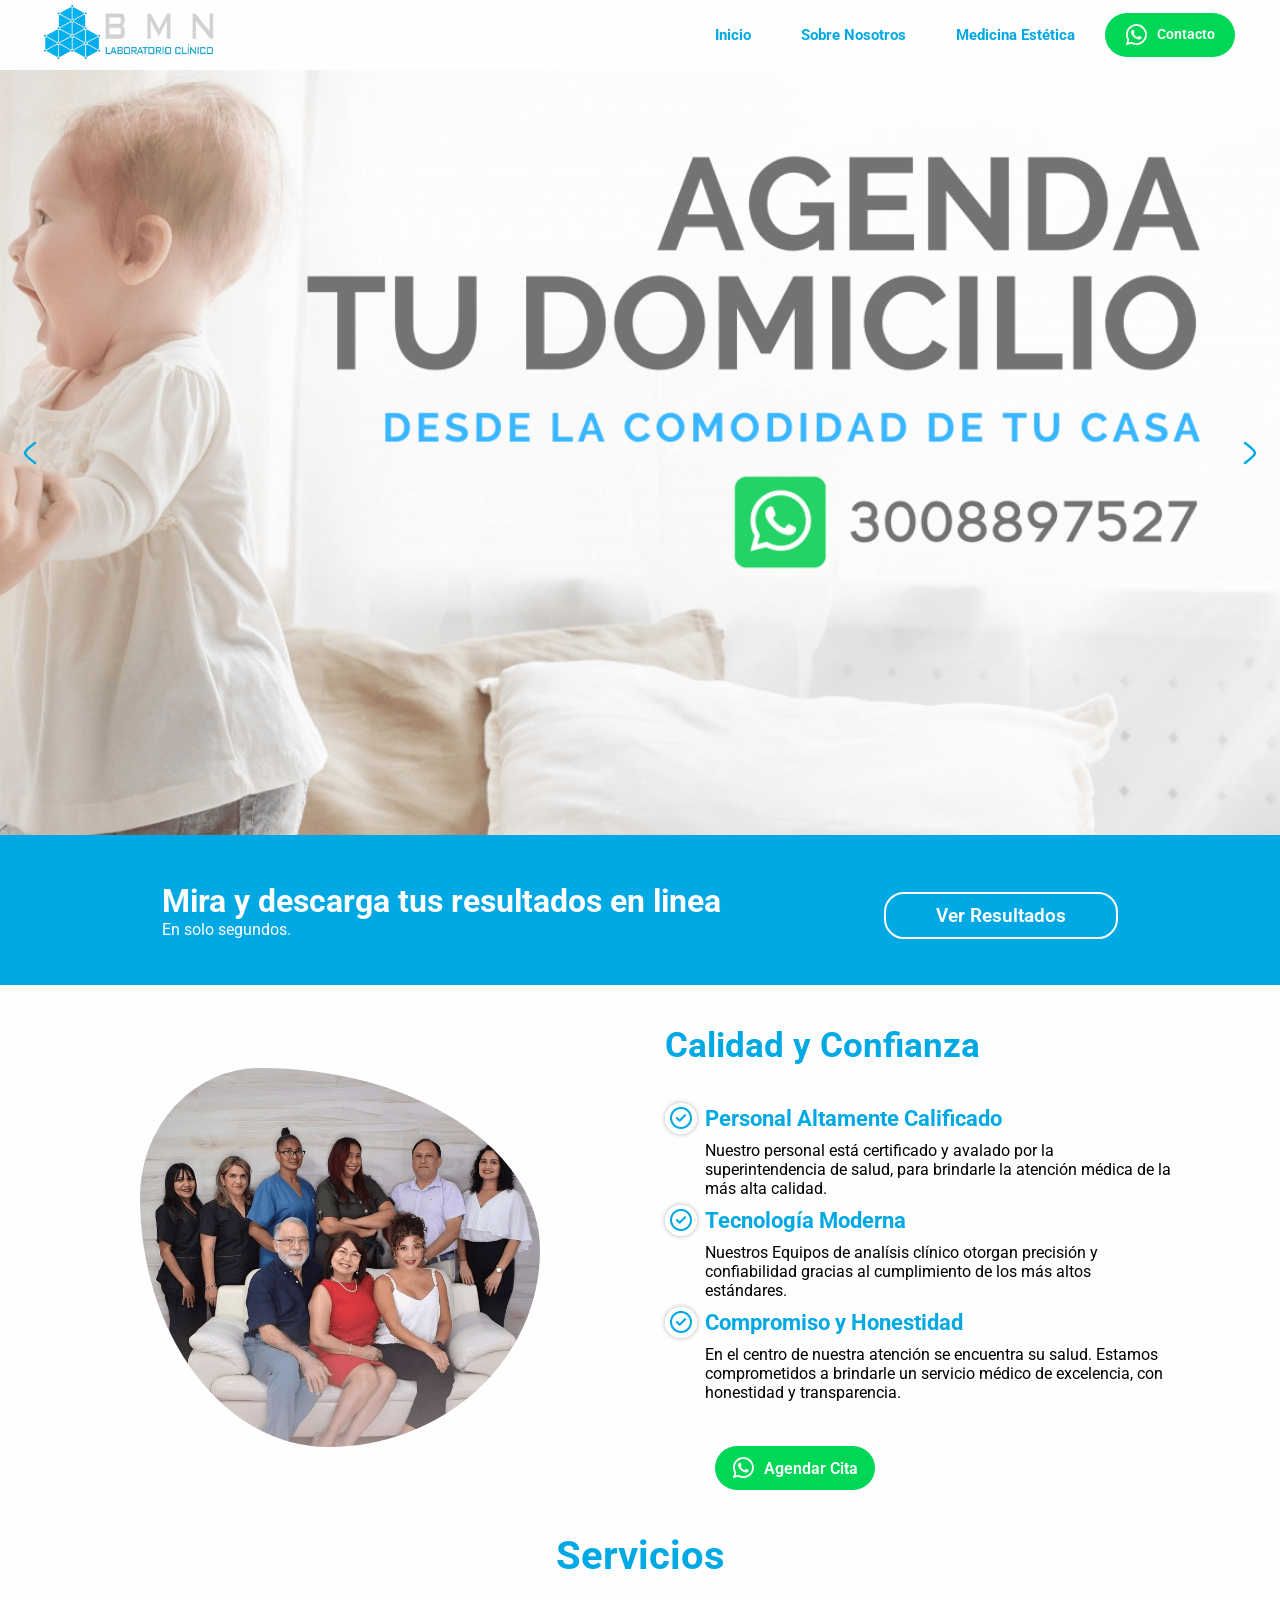
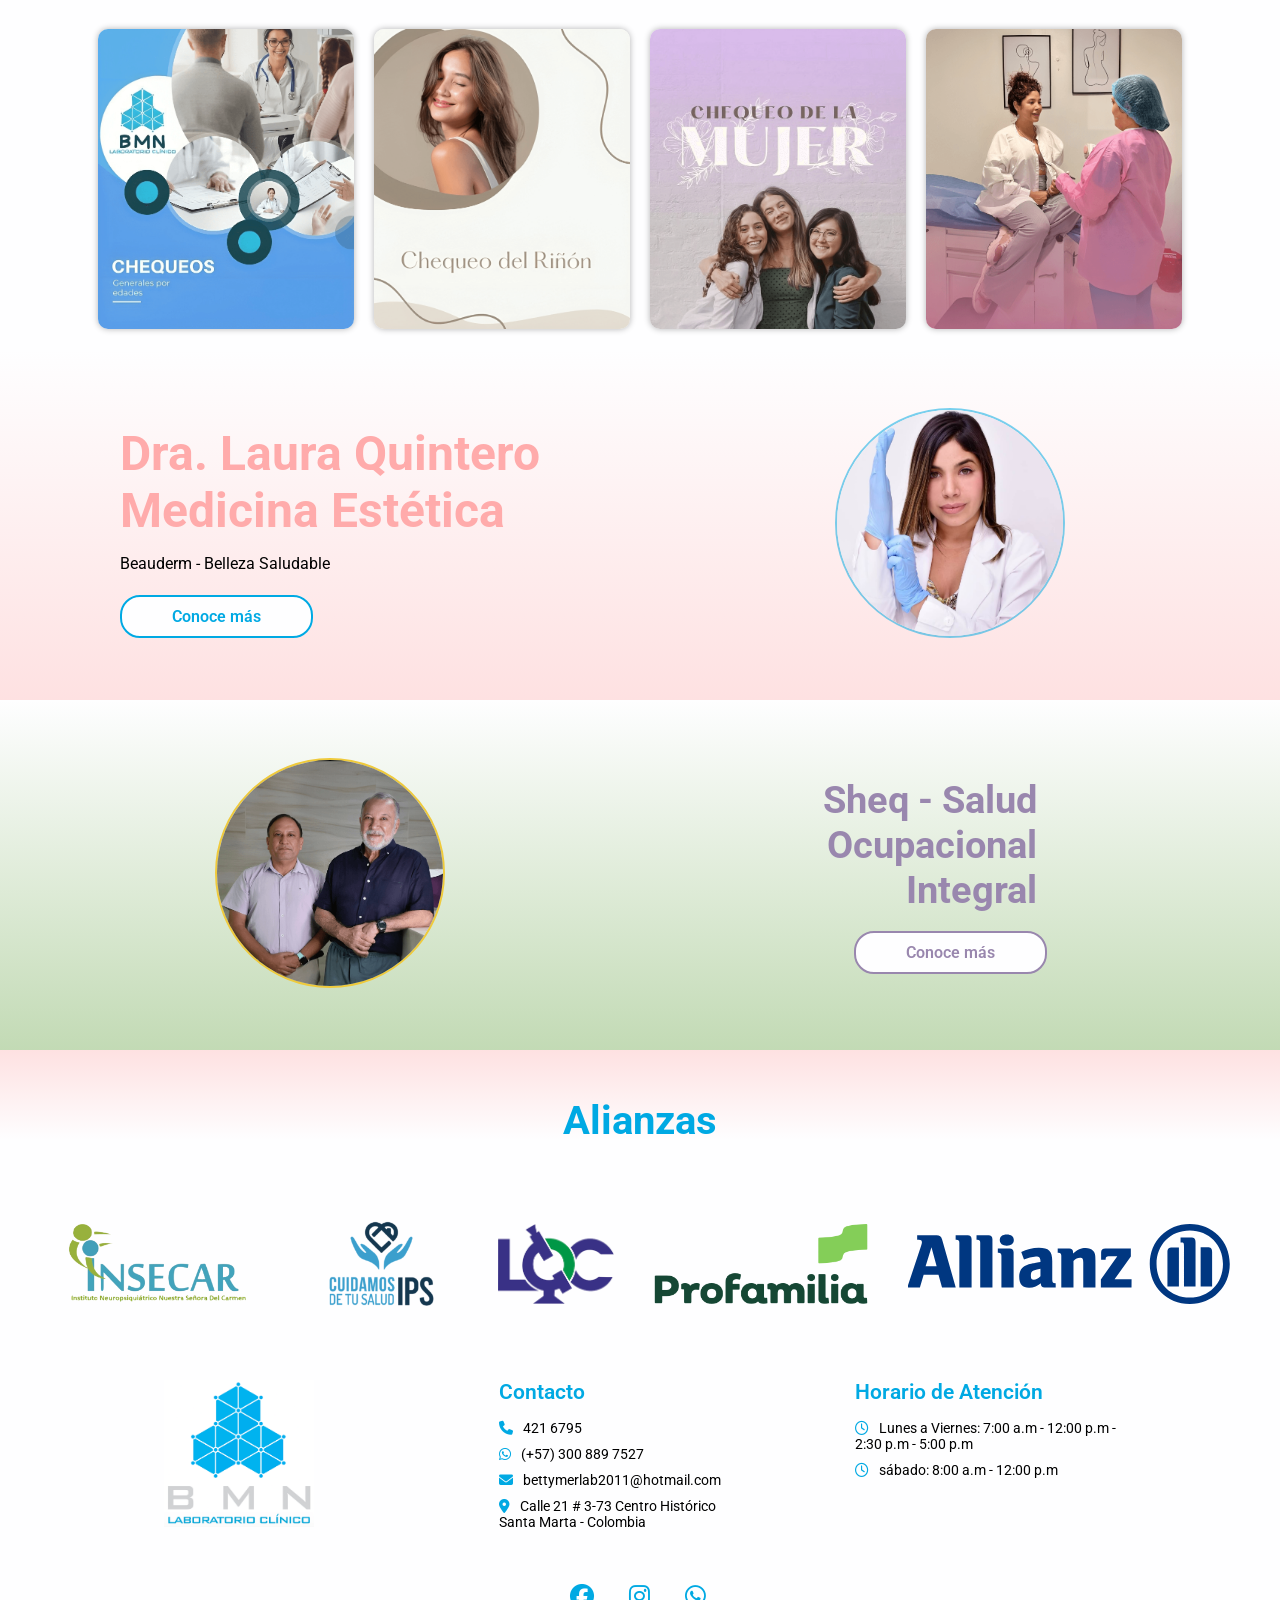
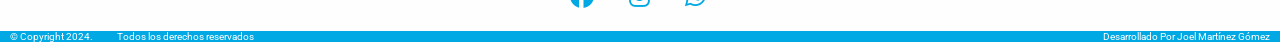
==== commit 04a00fde: "Se agregó la información de sheq y se cubrieron detalles generales" ====
--- a/index.html
+++ b/index.html
@@ -108,9 +108,7 @@
             <h2>Mira y descarga tus resultados en linea</h2>
             <p>En solo segundos.</p>
           </div>
-          <button>
-            <a href="http://190.85.45.218/baxweb/Principal/PRINCIPAL.php">Ver Resultados</a>
-          </button>
+          <a href="http://190.85.45.218/baxweb/Principal/PRINCIPAL.php">Ver Resultados</a>
         </div>
       </section>
       <section class="sec1">
@@ -359,21 +357,43 @@
       <!-- Estructura del modal -->
       </section>
       <section class="bg-estetica">
-        <div class="estetica">
-          <div class="text-estetica">
-            <h2>
-              Dra. Laura Quintero <br />
-              Medicina Estética
-            </h2>
-            <p>Beauderm - Belleza Saludable</p>
-            <button><a href="https://www.instagram.com/dra.lauraquinterom/">Visitar Web</a></button>
-          </div>
-        </div>
-        <div class="image">
-          <a href="https://www.instagram.com/dra.lauraquinterom/">
-            <img src="/assets/webp/beauderm estética.jpg" alt="" />
-          </a>          
-        </div>
+        <div class="content-estetica">
+            <div class="estetica">
+            <div class="text-estetica">
+              <h2>
+                Dra. Laura Quintero <br />
+                Medicina Estética
+              </h2>
+              <p>Beauderm - Belleza Saludable</p>
+              <br>
+              <a href="https://www.instagram.com/dra.lauraquinterom/" target="_blank">Conoce más</a>
+            </div>
+          </div>
+          <div class="image">
+            <a href="https://www.instagram.com/dra.lauraquinterom/" target="_blank">
+              <img src="/assets/webp/beauderm estética.jpg" alt="" />
+            </a>          
+          </div>
+        </div>
+      </section>
+      <section class="bg-sheq">
+        <div class="content-sheq">
+          <div class="sheq">
+            <div class="text-sheq">
+              <h2>
+                Sheq - Salud Ocupacional <br>Integral
+              </h2>
+              <br>
+              <a href="/sheq.html">Conoce más</a>
+            </div>
+          </div>
+          <div class="image">
+            <a href="/sheq.html">
+              <img src="/assets/sheq/equipo-shep-salud-ocupacional-integral.png" alt="" />
+            </a>          
+          </div>
+        </div>
+        
       </section>
       <section class="clientes">
         <h2 class="titulo">Alianzas</h2>
@@ -381,8 +401,11 @@
           <div class="card">
             <img src="/assets/webp/logo-insecar-co.png" alt="" />
           </div>
+          <div class="card cuidamos">
+            <img src="/assets/webp/logo-cuidamos-tu-salud-ips.png" alt="" />
+          </div>
           <div class="card">
-            <img src="/assets/webp/logo-beauderm.webp" alt="" />
+            <img src="/assets/webp/logo-quimico-clinico.png" alt="" />
           </div>
           <div class="card">
             <img src="/assets/webp/logo-nuevo-profamilia-verde.png" alt="" />
@@ -390,6 +413,7 @@
           <div class="card">
             <img src="/assets/webp/allianz-logo.svg" alt="" />
           </div>
+
         </div>
       </section>
     </main>
--- a/css/Style.css
+++ b/css/Style.css
@@ -3,15 +3,16 @@
 * {
   margin: 0;
   padding: 0;
-  box-sizing: border-box;
+  box-sizing: border-box !important;
   font-family: var(--text-secundario);
 }
 :root {
   /* colores */
   --primar-color: #fefeff;
   --secundari-color: #00a9e3;
+  --secundari-color-transp: #00aae386;
   --tercer-color: #ffdfdfb4;
-  --secundari-color-transp: #00aae386;
+
   /*Textos*/
   --text-principal: Helvetica, Arial, sans-serif;
   --text-secundario: "Roboto", sans-serif;
@@ -43,7 +44,7 @@
   font-size: 2rem;
 }
 
-.resultadosweb button {
+.resultadosweb a{
   margin-top: 10px;
   padding: 10px 50px;
   border-radius: 20px;
@@ -54,7 +55,7 @@
   font-weight: 600;
   transition: all ease .5s;
 }
-.resultadosweb button:hover {
+.resultadosweb a:hover {
   background-color: var(--primar-color);
   color: var(--secundari-color);
 }
@@ -209,29 +210,32 @@
 }
 
 /* Medicina Estética */
-.bg-estetica {
-  /* background: -webkit-linear-gradient(to bottom, #fffde400, #ffbfbf); */
-  /* Chrome 10-25, Safari 5.1-6 */
+.bg-estetica, .bg-sheq {
   background: linear-gradient(to bottom, #fffde400, #ffbfbf75);
-  /* W3C, IE 10+/ Edge, Firefox 16+, Chrome 26+, Opera 12+, Safari 7+ */
-  /* background: rgb(255,223,223);
-  background: radial-gradient(circle, rgba(255,223,223,1) 0%, rgba(255,255,255,1) 90%); */
+  display: flex;
+  justify-content: center;
+  align-items: center;
+}
+.content-estetica{
   background-size: cover;
   background-repeat: no-repeat;
   background-position: center center;
+  padding: 0px 20px;
   min-height: 350px;
-  display: flex;
-  align-items: center;
-}
-.estetica {
+  width: 1300px;
+  display: flex;
+  justify-content: center;
+  align-items: center;
+}
+.estetica, .sheq{
   display: flex;
   justify-content: center;
   align-items: center;
   flex-direction: column;
-  width: 50%;
+  width: 50% !important;
   height: 100%;
 }
-.bg-estetica .image {
+.bg-estetica .image, .bg-sheq  .image{
   width: 50%;
   text-align: center;
 }
@@ -243,7 +247,7 @@
   border: 2px solid var(--secundari-color-transp);
   transition: all ease .4s;
 }
-.bg-estetica .image img:hover {
+.bg-estetica .image img:hover, .bg-sheq  .image img:hover {
   scale: 1.05;
 }
 .text-estetica h2 {
@@ -251,10 +255,9 @@
   font-size: 3rem;
 }
 .text-estetica p {
-  margin: 10px 0px;
-}
-.text-estetica button {
-  margin-top: 10px;
+  margin: 15px 0px;
+}
+.text-estetica a {
   padding: 10px 50px;
   border-radius: 20px;
   border: 2px solid var(--secundari-color);
@@ -264,11 +267,68 @@
   font-weight: 600;
   cursor: pointer;
 }
-.text-estetica button:hover {
+.text-estetica a:hover {
   color: var(--primar-color);
   background-color: var(--secundari-color);
 }
 
+/* Salud Ocupacional */
+.bg-sheq {
+  background: linear-gradient(to bottom, #fffde400, #90bc768a);
+
+}
+
+.content-sheq{
+  background-size: cover;
+  background-repeat: no-repeat;
+  background-position: center center;
+  padding: 0px 20px;
+  min-height: 350px;
+  width: 1400px;
+  display: flex;
+  justify-content: center;
+  align-items: center;
+  flex-direction: row-reverse;
+}
+.bg-sheq  .image img {
+  width: 230px;
+  height: 230px;
+  border-radius: 50%;
+  object-fit: cover;
+  object-position: top;
+  border: 2px solid #efca3c;
+  transition: all ease .4s;
+  
+}
+.text-sheq{
+  display: flex;
+  justify-content: center !important;
+  align-items: center !important;
+  flex-direction: column;
+  
+  
+}
+.text-sheq  h2 {
+  color: #9987ae;
+  font-size: 2.4rem;
+  text-align: right;
+  margin-right: 30%;
+  
+}
+.text-sheq  a {
+  padding: 10px 50px;
+  border-radius: 20px;
+  border: 2px solid #9987ae;
+  background-color: var(--primar-color);
+  color: #9987ae;
+  font-size: 1rem;
+  font-weight: 600;
+  cursor: pointer;
+}
+.text-sheq  a:hover {
+  color: var(--primar-color);
+  background-color: #efca3c;
+}
 /* sec3 */
 .clientes {
   display: flex;
@@ -293,16 +353,18 @@
   justify-content: center;
   align-items: center;
   margin: 20px;
-  padding: 10px;
   width: auto;
   height: auto;
   
 }
 
 .card img {
-  width: 100%;
-  height: 70px;
+  width: auto;
+  height: 80px;
   object-fit: cover;
+}
+.cuidamos img{
+  height: 100px;
 }
 
 @media (min-width: 1600px) {
@@ -349,6 +411,16 @@
   .conten-textos h3 span {
     margin-right: 15px;
   }
+  .content-sheq{
+    margin-left: 0px;
+    
+  }
+}
+@media (max-width: 1000px) {
+  .content-sheq, .content-estetica{
+    width: 1000px;
+  }
+
 }
 
 /* submenú - menú Responsive*/
@@ -359,6 +431,11 @@
   }
   .imgh {
     width: 40%;
+  }
+}
+@media (max-width: 620px){
+  .text-sheq  h2 {
+    font-size: 2rem;  
   }
 }
 
@@ -379,6 +456,10 @@
     padding: 30px;
     gap: 20px;
   }
+
+  .content-estetica{
+    width: 100%;
+  }
   
   .estetica {
     text-align: center;
@@ -386,7 +467,25 @@
   }
 
   .text-estetica h2 {
-    font-size: 2.3rem;
+    font-size: 2.1rem;
+    
+    
+  }
+  .text-sheq  h2 {
+    text-align: center; 
+    margin-right: 0;
+  }
+  .content-sheq, .content-estetica{
+    flex-direction: column;
+    padding: 30px 0px;
+  }
+
+  .estetica, .sheq{
+    width: 100% !important;
+    margin: 30px 0px;
+  }
+  .bg-estetica .image, .bg-sheq .image{
+    width: 100%;
   }
 }
 
@@ -432,13 +531,18 @@
   .text-estetica h2 {
     font-size: 2rem;
   }
+  .text-sheq h2 {
+    padding: 0px 5px;
+  }
 
   .card {
     width: 100%;  
   }
   .card img {
-    width: 80%;
-    height: 100%;
+    width: 100%;
+    height: 100px;
+    object-fit: contain;
+ 
   }
   .conten-textos h3 {
     font-size: 18px;
@@ -476,28 +580,26 @@
     margin: 5px 20px;
     text-align: justify;
 }
-  .bg-estetica{
+  .bg-estetica, .bg-sheq{
     padding-bottom: 100px;
-    padding: 15px;
-  }
-  .bg-estetica .image img {
-    width: 100%;
-    height: auto;
+    padding: 11px;
+  }
+  .bg-estetica .image img, .bg-sheq .image img{
+    width: 100%;
+    height: 250px;
   }
 }
 
 @media (max-width: 270px) {
 
-  .resultadosweb button {
+  .resultadosweb a {
     padding: 10px 30px;
     font-size: 1.2rem;
-
-}
-  .text-estetica h2 {
-    color: #ffabab;
-    font-size: 1.5rem;
-  }
-  .text-estetica button {
+    text-align: center;
+
+}
+  
+  .text-estetica a {
     margin-top: 10px;
     padding: 10px 25px;
     font-size: 1rem;
--- a/css/nav.css
+++ b/css/nav.css
@@ -73,7 +73,8 @@
   border-radius: 20px;
 }
 .beauderm a:hover {
-  background-color: #ffb5b5;
+  background-color: #ffdded;
+  color: var(--secundari-color);
 }
 
 /*submenú*/
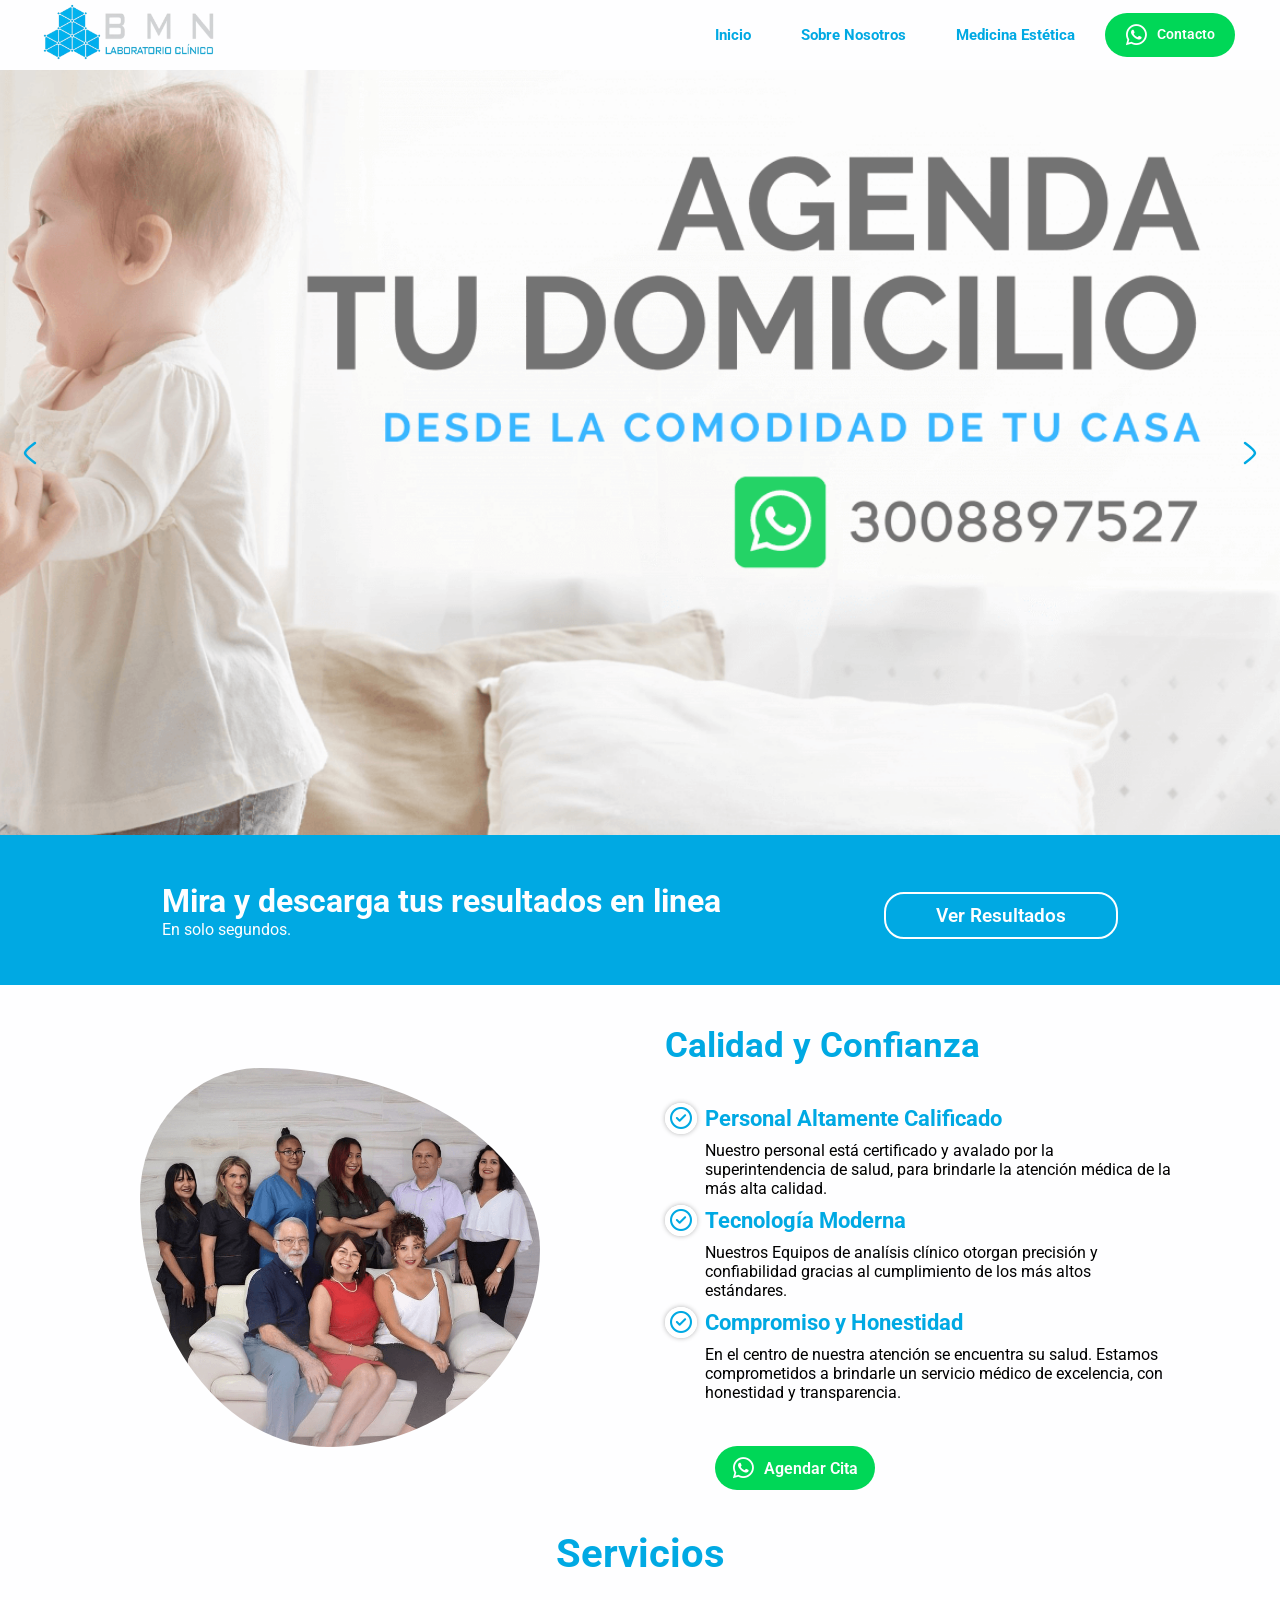
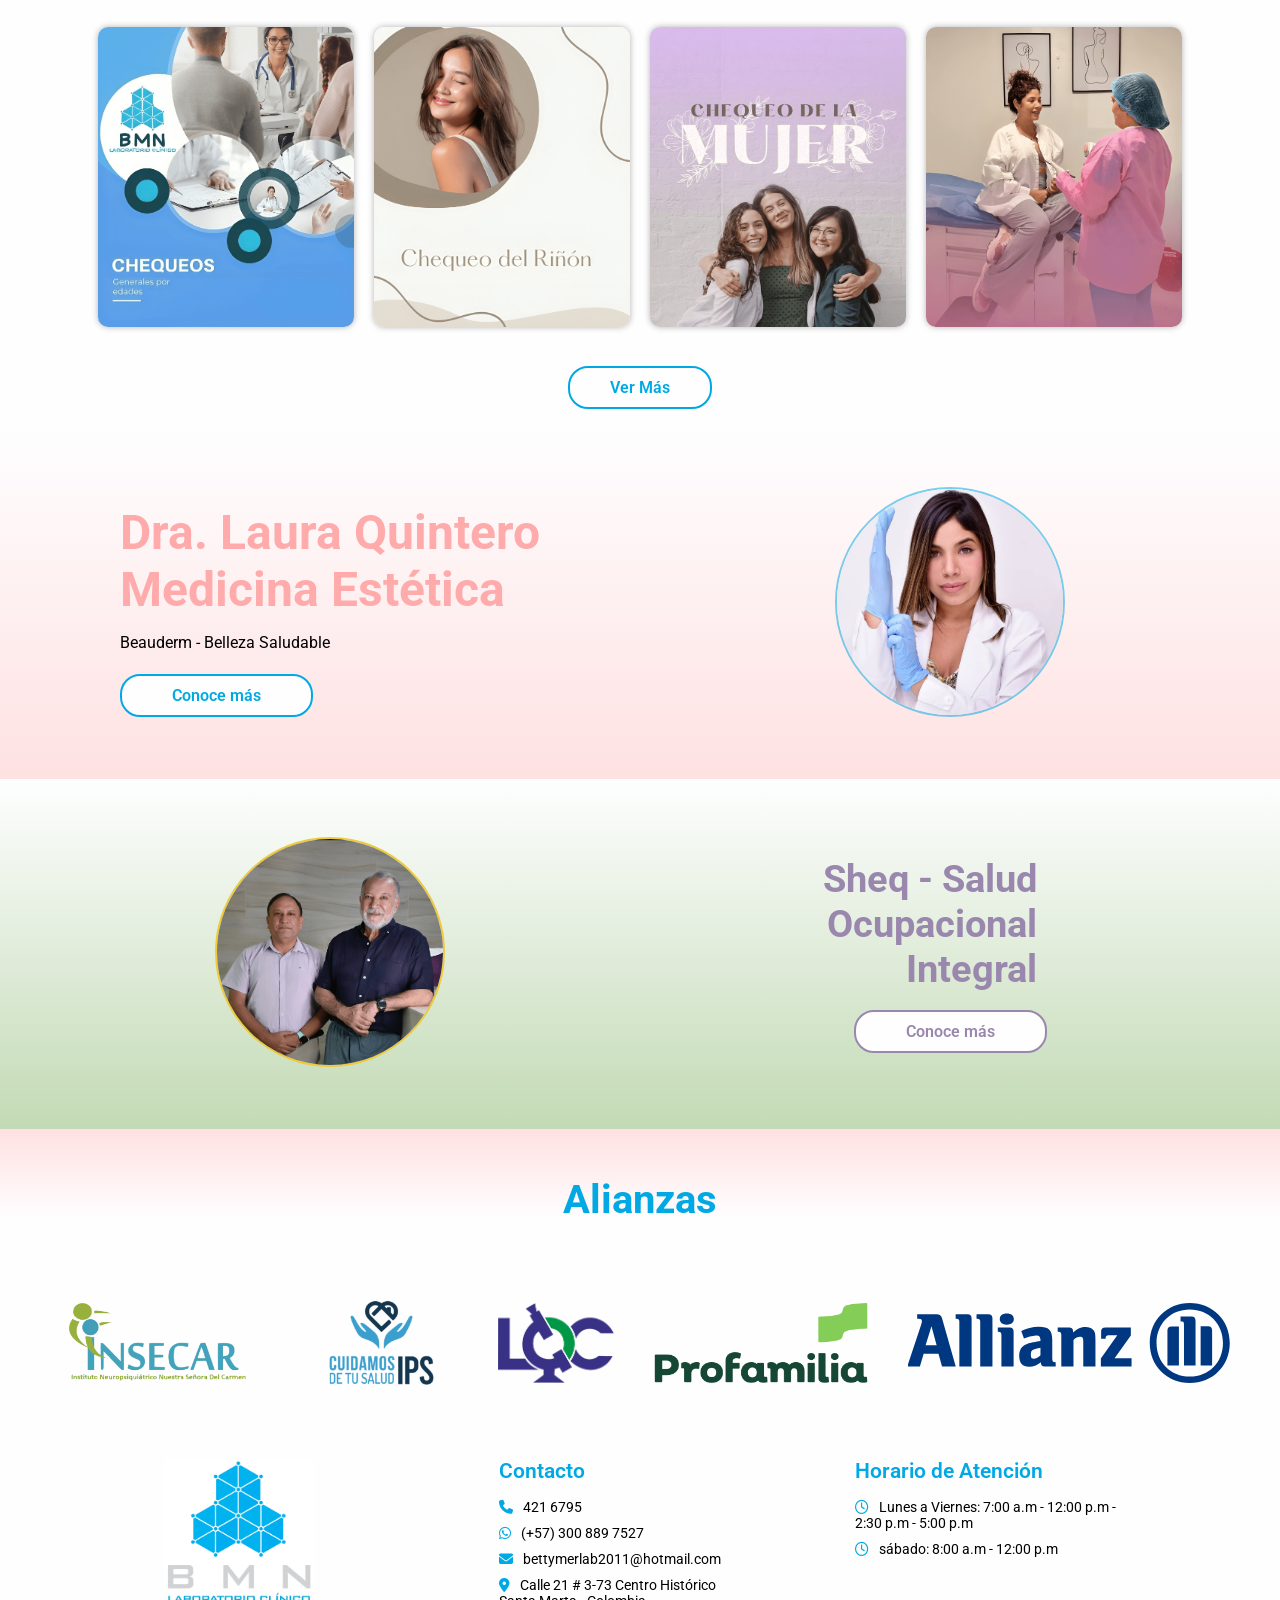
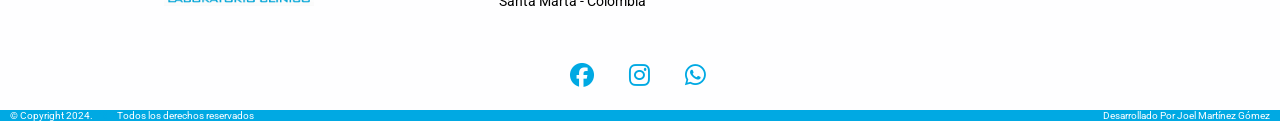
==== commit 58b821b1: "Se agregó el botón a instagram y los nombres de las Dra" ====
--- a/index.html
+++ b/index.html
@@ -60,7 +60,7 @@
           </div>
           <div class="slider-sec slide3">
             <img
-              src="/assets/webp/ubicacion laboratorio clinico betty mercado niebles.png" alt="Laboratorio Clínico Betty Mercado Niebles" class="slider-img"/>
+              src="/assets/webp/laboratorio clinico betty mercado niebles.webp" alt="Laboratorio Clínico Betty Mercado Niebles" class="slider-img"/>
             <h1>Laboratorio Clínico Betty Mercado Niebles</h1>
           </div>
         </div>
@@ -139,7 +139,7 @@
         </div>
       </section>
       <section class="sec2">
-        <div>
+        <div class="content-sec2">
           <h2 class="titulo">Servicios</h2>
           <div class="galeria">
             <div class="imgh">
@@ -203,7 +203,6 @@
                 </div>
               </a>
             </div>
-
             <div class="imgh">
               <img
                 src="/assets/webp/chequeo-de-la-mujer-bmn-laboratorio-clinico.png"
@@ -236,7 +235,6 @@
                 </div>
               </a>
             </div>
-
             <div class="imgh">
               <img src="/assets/webp/Medicina Estetica.png" alt="" />
               <a href="https://www.instagram.com/dra.lauraquinterom/" target="_blank">
@@ -266,6 +264,8 @@
               </a>
             </div>
           </div>
+          <br>
+          <a href="https://www.instagram.com/bmnlaboratorio/" target="_blank">Ver Más</a>
         </div>
       </section>
       <section class="modales">
--- a/css/Style.css
+++ b/css/Style.css
@@ -160,6 +160,12 @@
   margin-top: 20px;
   margin-bottom: 20px;
 }
+.content-sec2{
+  display: flex;
+  justify-content: center;
+  align-items: center;
+  flex-direction: column;
+}
 
 .galeria {
   display: flex;
@@ -208,6 +214,17 @@
 .imgh:hover .hoverg {
   transform: scale(1);
 }
+.content-sec2 > a{
+  margin-top: 20px;
+  padding: 10px 40px;
+  border-radius: 20px;
+  border: 2px solid var(--secundari-color);
+  background-color: var(--primar-color);
+  color: var(--secundari-color);
+  font-size: 1rem;
+  font-weight: 600;
+  cursor: pointer
+}
 
 /* Medicina Estética */
 .bg-estetica, .bg-sheq {
@@ -257,7 +274,7 @@
 .text-estetica p {
   margin: 15px 0px;
 }
-.text-estetica a {
+.text-estetica a{
   padding: 10px 50px;
   border-radius: 20px;
   border: 2px solid var(--secundari-color);
--- a/css/nav.css
+++ b/css/nav.css
@@ -54,6 +54,9 @@
 }
 .agendar:hover {
   background-color: var(--secundari-color);
+}
+.agendar2:hover{
+  background-color: #efca3c !important;
 }
 
 .nav-link {
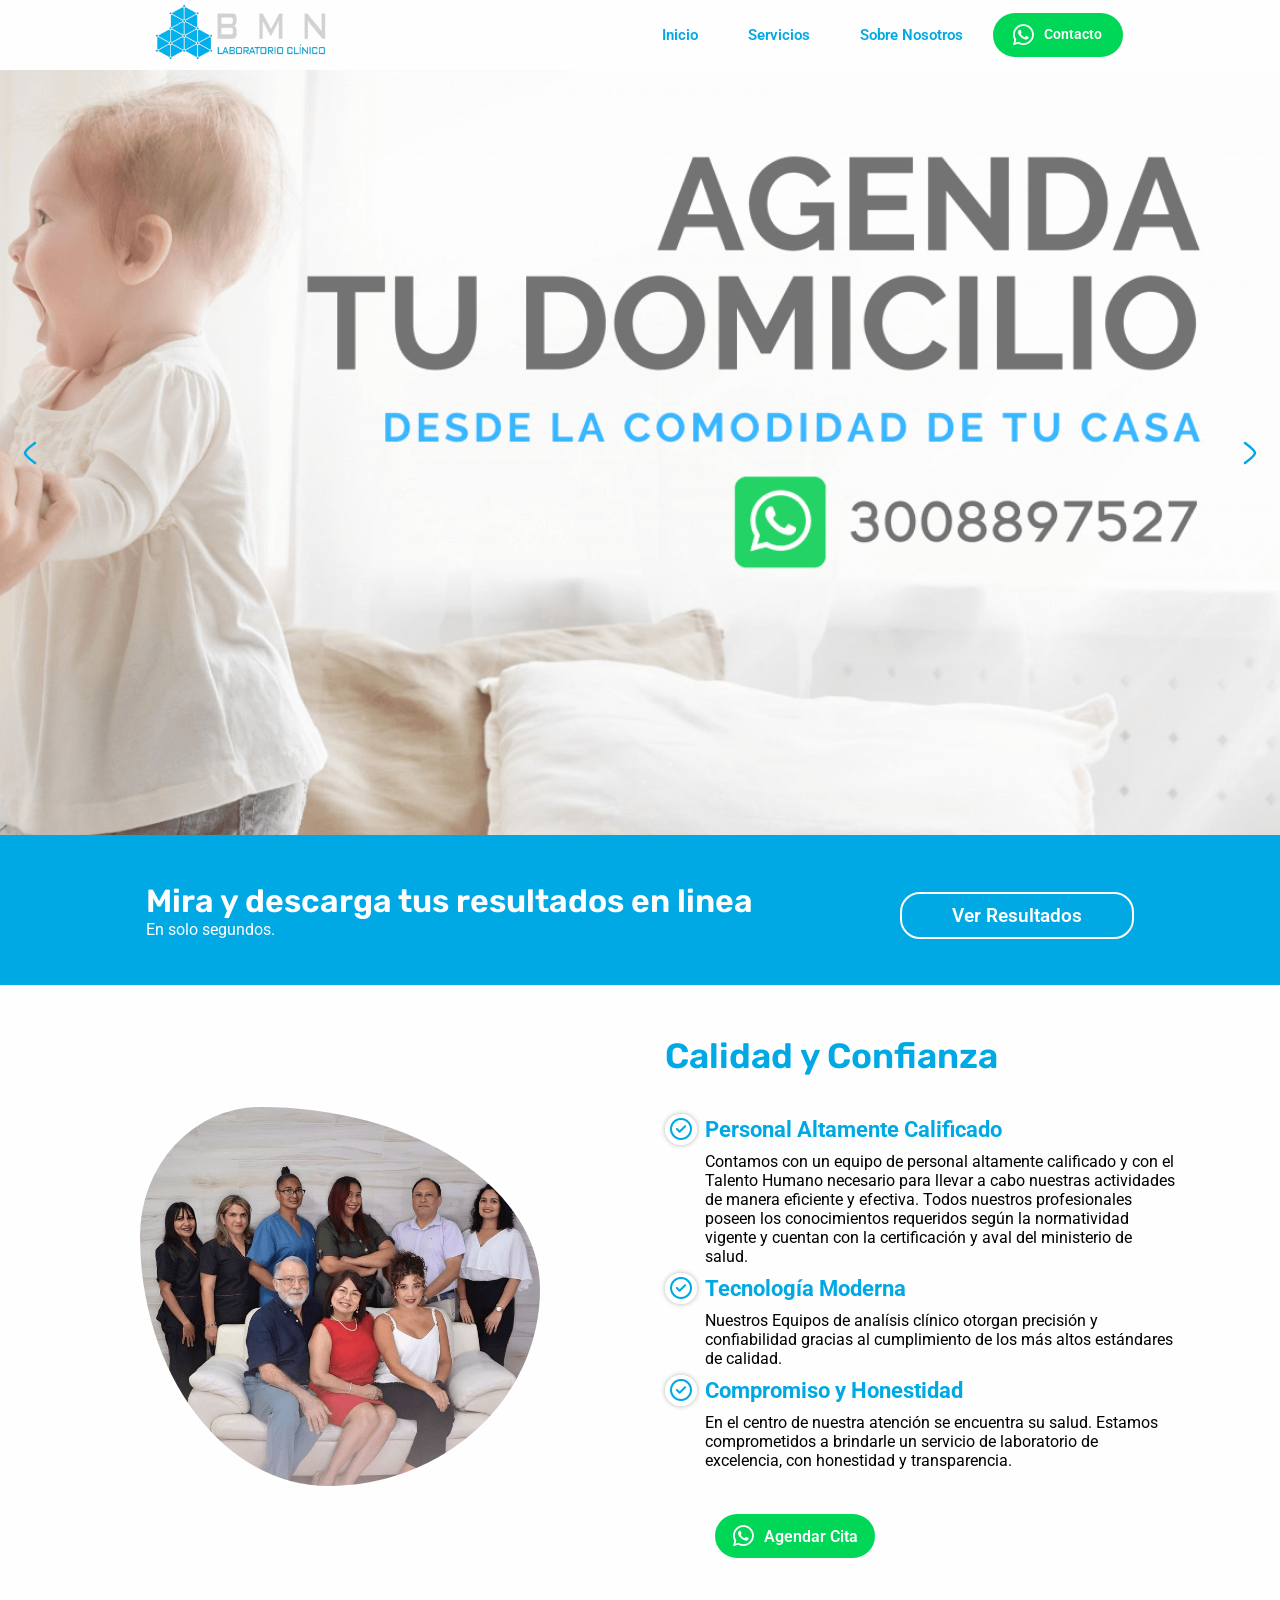
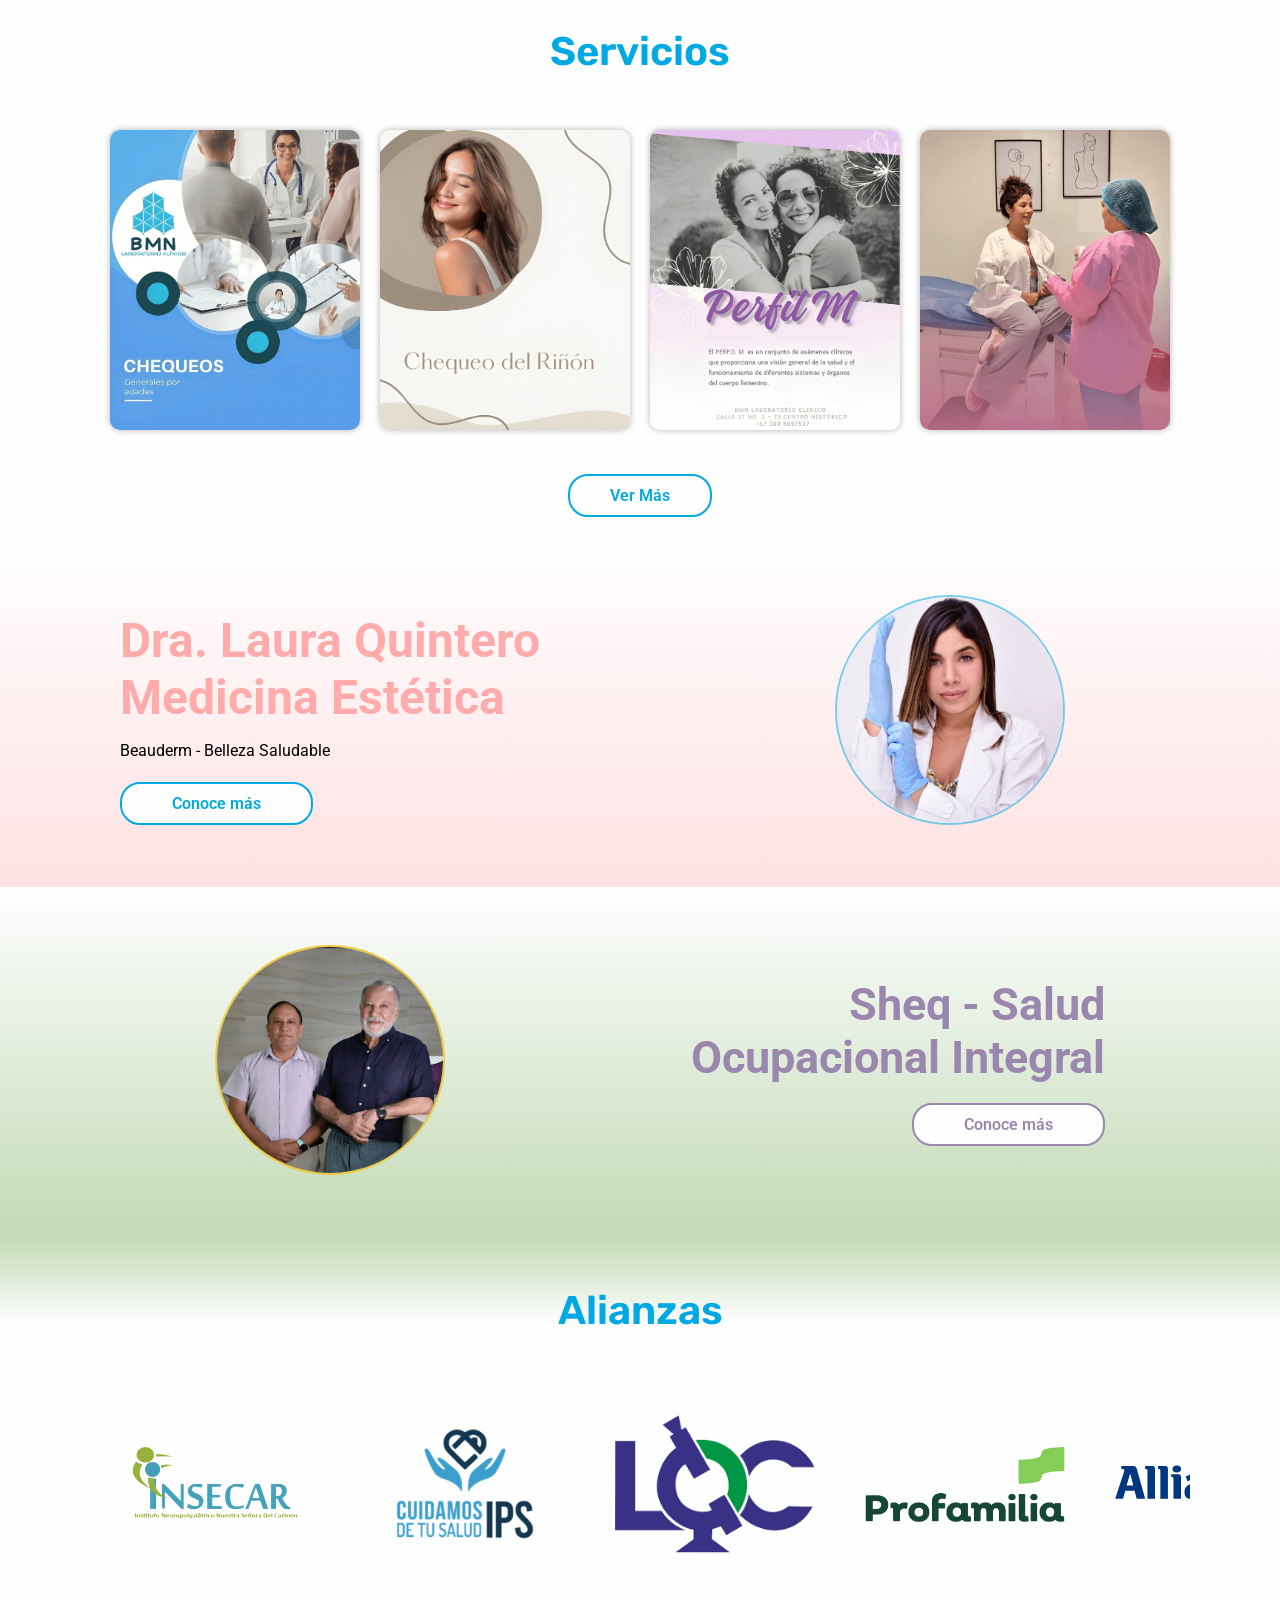
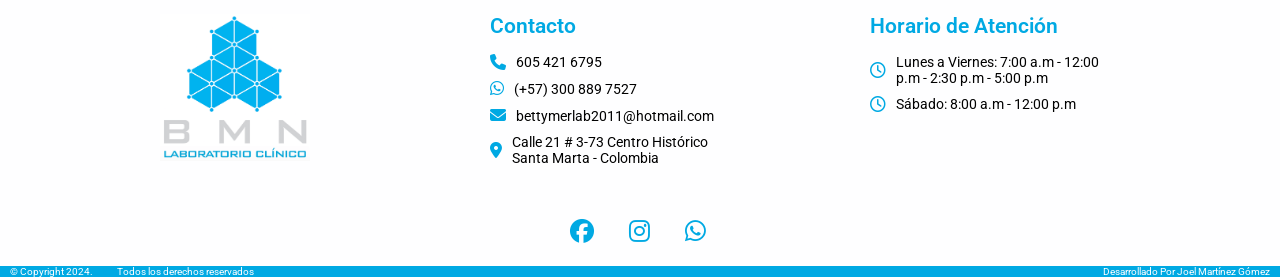
==== commit ea7c241d: "Detalles generales y página de servicios" ====
--- a/index.html
+++ b/index.html
@@ -12,6 +12,11 @@
     <meta property="og:description" content="Servicios de análisis clínicos precisos y confiables con resultados rápidos y honestos.">
     <meta property="og:image" content="/assets/webp/logo-bmn-laboratirío-clinico.png">
     <meta property="og:url" content="https://www.bmn.com.co/">
+    <meta name="twitter:card" content="summary_large_image">
+    <meta name="twitter:title" content="Laboratorio Clínico Betty Mercado Niebles">
+    <meta name="twitter:description" content="Servicios de análisis clínicos precisos y confiables con resultados rápidos y honestos.">
+    <meta name="twitter:image" content="/assets/webp/logo-bmn-laboratirío-clinico.png">
+    <!-- icono -->
     <link rel="shortcut icon" href="/assets/webp/Logo_BMN.webp" type="image/x-icon"/>
     <title>BMN Laboratorio Clinico - Profesionales de la salud</title>   
     <link rel="stylesheet" href="/css/Style.css" />
@@ -37,11 +42,11 @@
           </li>
 
           <li class="nav-menu-item">
+            <a href="Servicios.html" class="nav-menu-link nav-link">Servicios</a>
+          </li>
+
+          <li class="nav-menu-item">
             <a href="sobre-nosotros.html" class="nav-menu-link nav-link">Sobre Nosotros</a>
-          </li>
-
-          <li class="nav-menu-item beauderm">
-            <a href="https://www.instagram.com/dra.lauraquinterom/" class="nav-menu-link nav-link">Medicina Estética</a>
           </li>
 
           <li class="nav-menu-item">
@@ -49,6 +54,8 @@
           </li>
         </ul>
       </nav>
+    </header>
+    <main>
       <section class="conten-slider">
         <div class="slider" id="slider">
           <div class="slider-sec slide1">
@@ -98,10 +105,8 @@
         </div>
       </section>
       <section class="banner2">
-
-      </section>
-    </header>
-    <main>
+        
+      </section>
       <section class="bg-resultadosweb">
         <div class="resultadosweb">
           <div class="text-resultadosweb">
@@ -122,15 +127,15 @@
             <ul>
               <li>
                 <h3><span><i class="fa-regular fa-circle-check"></i></span>Personal Altamente Calificado</h3>
-                <p>Nuestro personal está certificado y avalado por la superintendencia de salud, para brindarle la atención médica de la más alta calidad.</p>
+                <p>Contamos con un equipo de personal altamente calificado y con el Talento Humano necesario para llevar a cabo nuestras actividades de manera eficiente y efectiva. Todos nuestros profesionales poseen los conocimientos requeridos según la normatividad vigente y cuentan con la certificación y aval del ministerio de salud.</p>
               </li>
               <li>
                 <h3><span><i class="fa-regular fa-circle-check"></i></span>Tecnología Moderna</h3>
-                <p>Nuestros Equipos de analísis clínico otorgan precisión y confiabilidad gracias al cumplimiento de los más altos estándares.</p>
+                <p>Nuestros Equipos de analísis clínico otorgan precisión y confiabilidad gracias al cumplimiento de los más altos estándares de calidad.</p>
               </li>
               <li>
                 <h3><span><i class="fa-regular fa-circle-check"></i></span>Compromiso y Honestidad</h3>
-              <p>En el centro de nuestra atención se encuentra su salud. Estamos comprometidos a brindarle un servicio médico de excelencia, con honestidad y transparencia.</p>
+              <p>En el centro de nuestra atención se encuentra su salud. Estamos comprometidos a brindarle un servicio de laboratorio de excelencia, con honestidad y transparencia.</p>
               </li>
             </ul> 
               <br>
@@ -205,7 +210,7 @@
             </div>
             <div class="imgh">
               <img
-                src="/assets/webp/chequeo-de-la-mujer-bmn-laboratorio-clinico.png"
+                src="/assets/webp/Perfil M.webp"
                 alt="chequeos clinicos de la mujer en BMN Laboratorio clinico"
               />
               <a href="" class="modal-link" data-modal="modal3">
@@ -259,13 +264,13 @@
                       stroke-linecap="round"
                     />
                   </svg>
-                  <p>Conoce más</p>
+                  <p>Medicina Estética</p>
                 </div>
               </a>
             </div>
           </div>
           <br>
-          <a href="https://www.instagram.com/bmnlaboratorio/" target="_blank">Ver Más</a>
+          <a href="Servicios.html">Ver Más</a>
         </div>
       </section>
       <section class="modales">
@@ -339,17 +344,26 @@
                 <p>Examenes Recomendados</p>
                 <li><i class="fa-regular fa-circle-check"></i>Perfil Lipídico</li>
                 <li><i class="fa-regular fa-circle-check"></i>Hemograma</li>
-                <li><i class="fa-regular fa-circle-check"></i>Ácido Urico</li>
+                <li><i class="fa-regular fa-circle-check"></i>Acido Urico</li>
                 <li><i class="fa-regular fa-circle-check"></i>Vitamina D</li>
-                <li><i class="fa-regular fa-circle-check"></i>GGT</li>
+                <li><i class="fa-regular fa-circle-check"></i>CGT</li>
                 <li><i class="fa-regular fa-circle-check"></i>Creatinina</li>
                 <li><i class="fa-regular fa-circle-check"></i>Glicemia</li>
                 <li><i class="fa-regular fa-circle-check"></i>TSH</li>
-                <li><i class="fa-regular fa-circle-check"></i>Parcial de Orina</li>
+                <li><i class="fa-regular fa-circle-check"></i>Parcial de Orina</li>      
               </ul>
+              <br>
+              <ul>
+                <p>Perfil M Plus</p>
+                <li><i class="fa-regular fa-circle-check"></i>Prolactina</li>
+                <li><i class="fa-regular fa-circle-check"></i>LH</li>
+                <li><i class="fa-regular fa-circle-check"></i>FSH</li>
+                <li><i class="fa-regular fa-circle-check"></i>Estradiol</li>
+                <li><i class="fa-regular fa-circle-check"></i>Progesterona</li>
+              </ul>
             </div>
             <div class="modal-img">
-              <img src="/assets/webp/chequeo-de-la-mujer-bmn-laboratorio-clinico.png" alt="">
+              <img src="/assets/webp/Perfil M.webp" alt="">
             </div>
           </div>
         </div>
@@ -381,7 +395,7 @@
           <div class="sheq">
             <div class="text-sheq">
               <h2>
-                Sheq - Salud Ocupacional <br>Integral
+                Sheq - Salud Ocupacional Integral
               </h2>
               <br>
               <a href="/sheq.html">Conoce más</a>
@@ -397,27 +411,29 @@
       </section>
       <section class="clientes">
         <h2 class="titulo">Alianzas</h2>
-        <div class="cards">
-          <div class="card">
-            <img src="/assets/webp/logo-insecar-co.png" alt="" />
-          </div>
-          <div class="card cuidamos">
-            <img src="/assets/webp/logo-cuidamos-tu-salud-ips.png" alt="" />
-          </div>
-          <div class="card">
-            <img src="/assets/webp/logo-quimico-clinico.png" alt="" />
-          </div>
-          <div class="card">
-            <img src="/assets/webp/logo-nuevo-profamilia-verde.png" alt="" />
-          </div>
-          <div class="card">
-            <img src="/assets/webp/allianz-logo.svg" alt="" />
-          </div>
-
+          <div class="slider-card">
+            <div class="slider-cards">
+                <div class="card"><img src="/assets/webp/logo-insecar-co.png" alt="Insecar"></div>
+                <div class="card"><img src="/assets/webp/logo-cuidamos-tu-salud-ips.png" alt="Cuidamos Tu Salud IPS"></div>
+                <div class="card"><img src="/assets/webp/logo-quimico-clinico.png" alt="Quimico Clinico"></div>
+                <div class="card"><img src="/assets/webp/logo-nuevo-profamilia-verde.png" alt="Profamilia"></div>
+                <div class="card"><img src="/assets/webp/allianz-logo.svg" alt="Allianz"></div>
+                <div class="card"><img src="/assets/webp/logo-medfit.webp" alt="MedFit"></div>
+                <div class="card"><img src="/assets/webp/logo-kinesis.webp" alt="Kinesis"></div>
+
+                <div class="card"><img src="/assets/webp/logo-insecar-co.png" alt="Insecar"></div>
+                <div class="card"><img src="/assets/webp/logo-cuidamos-tu-salud-ips.png" alt="Cuidamos Tu Salud IPS"></div>
+                <div class="card"><img src="/assets/webp/logo-quimico-clinico.png" alt="Quimico Clinico"></div>
+                <div class="card"><img src="/assets/webp/logo-nuevo-profamilia-verde.png" alt="Profamilia"></div>
+                <div class="card"><img src="/assets/webp/allianz-logo.svg" alt="Allianz"></div>
+                <div class="card"><img src="/assets/webp/logo-medfit.webp" alt="MedFit"></div>
+                <div class="card"><img src="/assets/webp/logo-kinesis.webp" alt="Kinesis"></div>
+
+            </div>
+        </div>
         </div>
       </section>
     </main>
-
     <footer class="footer" id="footer">
         <div class="footer__container">
           <div class="footer__contact">
@@ -431,15 +447,15 @@
               <div class="footer__soporte">
                 <h3>Contacto</h3>
                 <ul>
-                  <li><i class="fa-solid fa-phone"></i>421 6795</li>
+                  <li><i class="fa-solid fa-phone"></i>605 421 6795</li>
                   <li>
-                    <a href="" target="_blank"><i class="fa-brands fa-whatsapp"></i>(+57) 300 889 7527</a>
+                    <a href="https://api.whatsapp.com/send/?phone=573008897527&text=Bienvenido+al+Chat+de+BMN%2C+como+podemos+ayudarte%3F&type=phone_number&app_absent=0" target="_blank"><i class="fa-brands fa-whatsapp"></i>(+57) 300 889 7527</a>
                   </li>
                   <li>
-                    <a><i class="fa-solid fa-envelope"></i>bettymerlab2011<br>@hotmail.com </a>
+                    <a><i class="fa-solid fa-envelope"></i>bettymerlab2011<br><span>@hotmail.com</span></a>
                   </li>
                   <li>
-                    <i class="fa-solid fa-location-dot"></i>Calle 21 # 3-73 Centro Histórico <br> Santa Marta - Colombia</li>
+                    <i class="fa-solid fa-location-dot"></i>Calle 21 # 3-73 Centro Histórico Santa Marta - Colombia</li>
                 </ul>
               </div>
 
@@ -447,9 +463,8 @@
                 <h3>Horario de Atención</h3>
                 <ul>
                   <li>
-                    <p><i class="fa-regular fa-clock"></i>Lunes a Viernes: 7:00 a.m - 12:00 p.m -<br>  2:30 p.m - 5:00 p.m</p>
-                  </li>
-                  <li><p><i class="fa-regular fa-clock"></i>sábado: 8:00 a.m - 12:00 p.m</p></li>
+                    <i class="fa-regular fa-clock"></i>Lunes a Viernes: 7:00 a.m - 12:00 p.m - 2:30 p.m - 5:00 p.m</li>
+                  <li><i class="fa-regular fa-clock"></i>Sábado: 8:00 a.m - 12:00 p.m</li>
                 </ul>
               </div>
             </div>
--- a/css/Style.css
+++ b/css/Style.css
@@ -1,3 +1,4 @@
+@import url('https://fonts.googleapis.com/css2?family=Rubik:ital,wght@0,300..900;1,300..900&display=swap');
 @import url("https://fonts.googleapis.com/css2?family=Roboto:ital,wght@0,100;0,300;0,400;0,500;0,700;0,900;1,100;1,300;1,400;1,500;1,700;1,900&display=swap");
 
 * {
@@ -14,7 +15,7 @@
   --tercer-color: #ffdfdfb4;
 
   /*Textos*/
-  --text-principal: Helvetica, Arial, sans-serif;
+  --text-principal: "Rubik", sans-serif;
   --text-secundario: "Roboto", sans-serif;
 }
 a {
@@ -42,6 +43,8 @@
 .text-resultadosweb h2 {
   color: var(--primar-color);
   font-size: 2rem;
+  font-family: var(--text-principal);
+  font-weight: 600;
 }
 
 .resultadosweb a{
@@ -60,7 +63,8 @@
   color: var(--secundari-color);
 }
 .titulo {
-  font-weight: bold;
+  font-family: var(--text-principal);
+  font-weight: 600;
   font-size: 40px;
   color: var(--secundari-color);
   text-align: center;
@@ -71,14 +75,13 @@
   display: flex;
   justify-content: center;
   align-items: center;
-  padding: 20px 0px;
-  margin-top: 20px;
-  
+  padding: 50px 0px;
 }
 
 .titulo1 {
   text-align: left !important;
-  font-weight: bold;
+  font-family: var(--text-principal);
+  font-weight: 600;
   font-size: 35px;
   color: var(--secundari-color);
   margin-bottom: 30px;
@@ -90,7 +93,6 @@
   align-items: center;
   gap: 50px;
   width: 90%;
-  
 }
 .imagesec1{
   width: 50%;
@@ -98,11 +100,9 @@
   justify-content: center;
   align-items: center;
 }
-
 .conten1 .imagesec1 img {
   width: 400px;
   border-radius: 30% 70% 53% 47% / 34% 48% 52% 66%;
-  
 }
 .conten-textos {
   display: flex;
@@ -165,18 +165,22 @@
   justify-content: center;
   align-items: center;
   flex-direction: column;
+  width: 100%;
 }
 
 .galeria {
   display: flex;
   justify-content: center;
   align-items: center;
+  flex-wrap: wrap;
   gap: 20px;
+  width: 1200px;
+  padding: 5px;
 }
 
 .imgh {
   height: 300px;
-  width: calc(95% / 3);
+  width: 250px !important;
   overflow: hidden;
   position: relative;
   cursor: pointer;
@@ -223,7 +227,13 @@
   color: var(--secundari-color);
   font-size: 1rem;
   font-weight: 600;
+  outline: none;
   cursor: pointer
+}
+.content-sec2 > a:hover{
+  border: 2px solid var(--primar-color);
+  background-color: var(--secundari-color);
+  color: var(--primar-color);
 }
 
 /* Medicina Estética */
@@ -296,16 +306,17 @@
 }
 
 .content-sheq{
-  background-size: cover;
-  background-repeat: no-repeat;
-  background-position: center center;
   padding: 0px 20px;
   min-height: 350px;
-  width: 1400px;
+  width: 1350px;
   display: flex;
   justify-content: center;
   align-items: center;
   flex-direction: row-reverse;
+}
+.bg-sheq  .image{
+  width: 40%;
+  text-align: center;
 }
 .bg-sheq  .image img {
   width: 230px;
@@ -319,18 +330,15 @@
 }
 .text-sheq{
   display: flex;
-  justify-content: center !important;
-  align-items: center !important;
+  justify-content: center;
+  align-items:end;
+  text-align: end;
   flex-direction: column;
-  
-  
+  width: 70%;
 }
 .text-sheq  h2 {
   color: #9987ae;
-  font-size: 2.4rem;
-  text-align: right;
-  margin-right: 30%;
-  
+  font-size: 2.8rem;
 }
 .text-sheq  a {
   padding: 10px 50px;
@@ -353,45 +361,55 @@
   align-items: center;
   flex-direction: column;
   min-height: 300px;
-  background: linear-gradient(180deg, #ffbfbf75 0%, rgba(255, 255, 255, 0) 30%);
-  /* background: linear-gradient(to bottom, #ffbfbf75,#00aae300 ); */
-  padding-top: 30px;
-}
-.cards {
-  display: flex;
-  justify-content: center;
-  align-items: center;
+  background: linear-gradient(180deg, #90bc768a 0%, rgba(255, 255, 255, 0) 25%);
+  padding-top: 50px;
+  
+}
+
+.slider-card {
+  width: 1100px;
   overflow: hidden;
-  width:100% ;
-}
-
-.card {
-  display: flex;
-  justify-content: center;
-  align-items: center;
-  margin: 20px;
-  width: auto;
-  height: auto;
-  
-}
-
+  position: relative;
+}
+.slider-cards {
+  display: flex;
+  animation: scroll 20s linear infinite;
+}
+.slider-cards .card {
+  min-width: 250px;
+
+}
 .card img {
-  width: auto;
-  height: 80px;
-  object-fit: cover;
-}
-.cuidamos img{
-  height: 100px;
+  width:200px;
+  height:200px;
+  margin: auto;
+  display: block;
+  object-fit: contain;
+}
+
+@keyframes scroll {
+  0% {
+      transform: translateX(0);
+  }
+  100% {
+      transform: translateX(calc(-250px * 7));
+  }
 }
 
 @media (min-width: 1600px) {
   .conten1 {
     width: 1200px;
-    
+  }
+}
+@media (max-width: 1200px) {
+  .galeria{
+    width: 85%;
+    height: auto;
   }
 }
 
 @media (max-width: 1100px) {
+  
   .conten1 {
     flex-direction: column;
   }
@@ -410,12 +428,6 @@
     margin-left: 0px;
 
   }
-  .galeria {
-    flex-wrap: wrap;
-  }
-  .cards {
-    flex-wrap: wrap;
-  }
   .sec2 {
     margin-top: 80px;
   }
@@ -432,6 +444,9 @@
     margin-left: 0px;
     
   }
+  .slider-card {
+    width: 100%;
+  }
 }
 @media (max-width: 1000px) {
   .content-sheq, .content-estetica{
@@ -442,12 +457,12 @@
 
 /* submenú - menú Responsive*/
 @media (max-width: 780px) {
-
-  .text-estetica h2 {
-    font-size: 2rem;
-  }
-  .imgh {
-    width: 40%;
+  .text-estetica h2, .text-sheq h2 {
+    font-size: 2.5rem;
+  }
+  .galeria{
+    width: 100%;
+    height: auto;
   }
 }
 @media (max-width: 620px){
@@ -483,14 +498,15 @@
     width: 100%;
   }
 
-  .text-estetica h2 {
+  .text-estetica h2, .text-sheq h2 {
     font-size: 2.1rem;
     
     
   }
-  .text-sheq  h2 {
-    text-align: center; 
-    margin-right: 0;
+  .text-sheq{
+    align-items:center;
+    text-align: center;
+    width: 100%;
   }
   .content-sheq, .content-estetica{
     flex-direction: column;
@@ -508,7 +524,7 @@
 
 @media (max-width: 500px) {
   .imgh {
-    width: 90%;
+    width: 70%;
     height: auto;
   }
 
@@ -551,16 +567,6 @@
   .text-sheq h2 {
     padding: 0px 5px;
   }
-
-  .card {
-    width: 100%;  
-  }
-  .card img {
-    width: 100%;
-    height: 100px;
-    object-fit: contain;
- 
-  }
   .conten-textos h3 {
     font-size: 18px;
   }
@@ -575,6 +581,9 @@
 }
 
 @media (max-width: 300px) {
+  .galeria{
+    padding: 20px;
+  }
   .logo img {
     width: 150px !important;
   }
--- a/css/nav.css
+++ b/css/nav.css
@@ -2,20 +2,20 @@
   display: flex;
   justify-content: center;
   align-items: center;
+  flex-direction: column;
   width: 100%;
+  position: sticky;
+  top: 0;
+  left: 0;
+  z-index: 100;
 }
 .nav {
   display: flex;
   align-items: center;
-  justify-content: space-between;
+  justify-content: space-around;
   background-color: var(--primar-color);
   height: 70px;
-  position: fixed;
   width: 100%;
-  top: 0;
-  left: 0;
-  padding: 0px 40px;
-  z-index: 100;
 }
 .logo img {
   width: 180px;
@@ -61,9 +61,9 @@
 
 .nav-link {
   color: var(--secundari-color);
-  font-family: var(--text-secundario);
+  font-family: var(--primar-color);
   font-size: 15px;
-  font-weight: 700 !important;
+  font-weight: 600;
   text-decoration: none;
   padding: 8px 10px;
   margin: 5px 10px;
@@ -74,10 +74,6 @@
   background-color: var(--secundari-color);
   color: var(--primar-color);
   border-radius: 20px;
-}
-.beauderm a:hover {
-  background-color: #ffdded;
-  color: var(--secundari-color);
 }
 
 /*submenú*/
@@ -105,7 +101,7 @@
 @media (max-width: 780px) {
   .nav {
     justify-content: space-between;
-    padding-left: 20px;
+    padding: 0px 20px;
   }
 
   .nav-menu {
@@ -114,7 +110,7 @@
     margin: 0;
     background-color: #ffffff;
     position: fixed;
-    top: 68px;
+    top: 69px;
     width: 100%;
     padding: 10px 0;
     height: calc(45% - 10px);
--- a/css/modal.css
+++ b/css/modal.css
@@ -27,7 +27,7 @@
   align-items: center;
   flex-wrap: wrap;
   background-color: white;
-  padding: 5px 30px;
+  padding: 10px 30px;
   border-radius: 8px;
   box-shadow: 0 5px 15px rgba(0, 0, 0, 0.3);
   text-align: center;
@@ -83,6 +83,11 @@
   border-radius: 10px;
 }
 
+.sublista img {
+  width: 18px;
+  margin-right: 5px;
+}
+
 @media (min-height: 700px) {
   .modal-content{
     height: 500px;
@@ -91,5 +96,6 @@
 @media (max-width: 700px) {
   .modal-content{
     width: 90%;
+    overflow-x: hidden;
   }
 }
--- a/css/slider.css
+++ b/css/slider.css
@@ -4,7 +4,6 @@
 .conten-slider {
   width: 100% !important;
   height: 85vh !important;
-  margin-top: 70px !important;
   margin: auto;
   overflow: hidden;
   position: relative;
@@ -81,7 +80,6 @@
   background-position: top;
   background-repeat: no-repeat;
   background-size: cover;
-  margin-top: 60px;
 }
 
 @media (min-width:1500px){
--- a/css/footer.css
+++ b/css/footer.css
@@ -38,6 +38,7 @@
   display: flex;
   flex-direction: column;
   gap: 1rem;
+  width: 250px;
 }
 
 .footer__soporte h3 {
@@ -53,7 +54,9 @@
   list-style: none;
 }
 
-.footer__soporte ul li {
+.footer__soporte ul li, .atencion ul li{
+  display: flex;
+  align-items: center;
   width: 100%;
   font-size: 14px;
 }
@@ -65,8 +68,10 @@
 }
 
 .footer__soporte ul li i {
+  font-size: 16px;
   margin-right: 10px;
   color: var(--secundari-color);
+  flex-shrink: 0;
 }
 
 .i-redes {
@@ -90,6 +95,7 @@
   padding: 10px;
   margin-left: -5px;
   transition: 0.5s ease;
+
 }
 
 .copyright {
@@ -140,22 +146,33 @@
     font-size: 13px;
   }
 }
+@media (max-width: 400px) {
+  .copyright {
+    font-size: 7px;
+  }
+}
+
 @media (max-width: 300px) {
   .footer__container {
     padding: 0px;
   }
   .footer__soporte{
-    width: 100% ;
+    width: 90% ;
     
   }
   .footer__soporte ul li a br{
     display: block;
+  }
+  .footer__soporte ul li a span{
+    margin-left: 20px;
+  }
 
-  }
   .footer__tenic{
     padding: 10px;
   }
-
+  .copyright {
+    font-size: 5px;
+  }
 }
 
 @media (max-width: 200px) {
